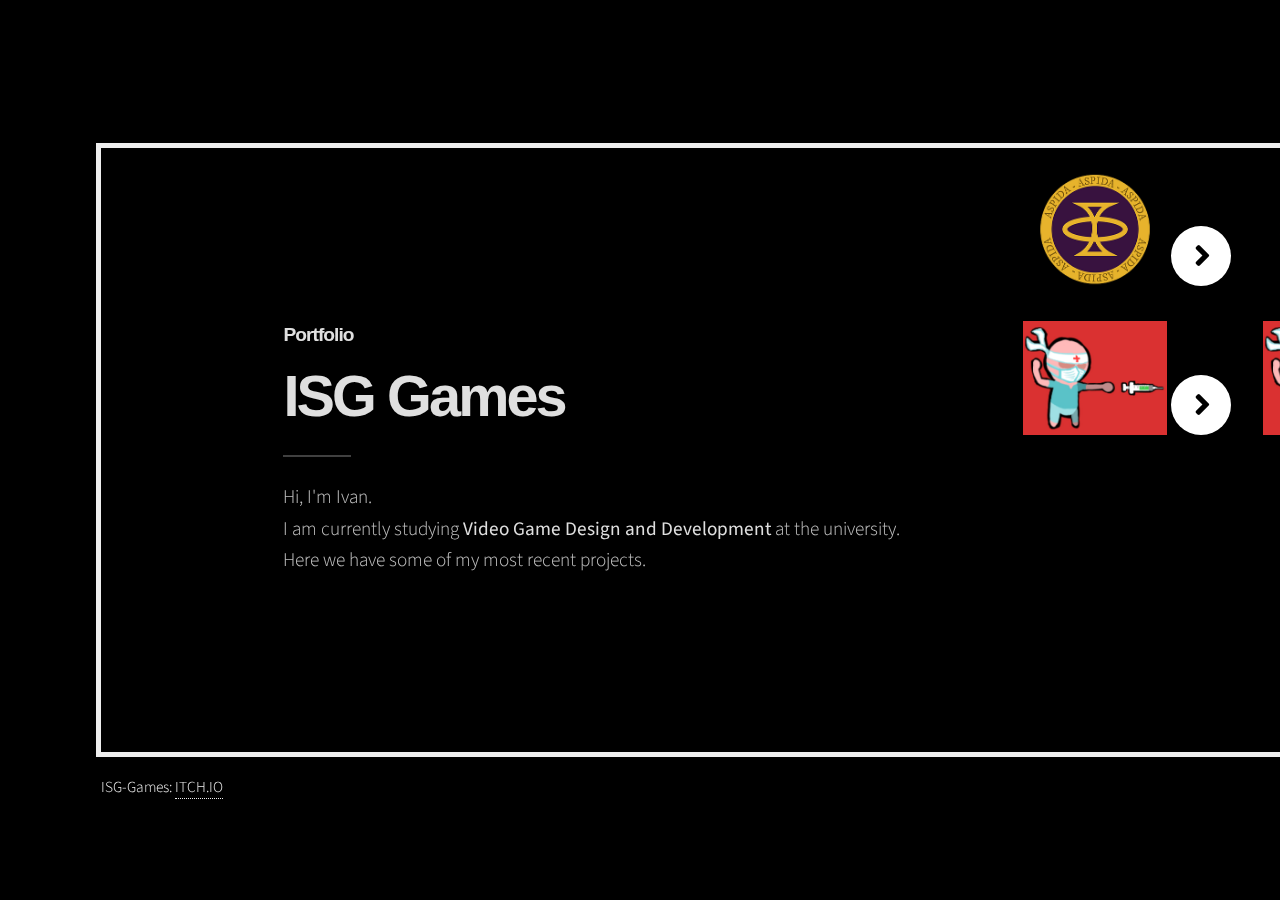
==== index.html @ 3560e460 "CaratulasParte1" ====
<!DOCTYPE HTML>
<!--
	Ethereal by HTML5 UP
	html5up.net | @ajlkn
	Free for personal and commercial use under the CCA 3.0 license (html5up.net/license)
-->
<html>
	<head>
		<title>ISG Games - Portfolio</title>
		<link rel="icon" type="image/x-icon" href="zMisAssets/ICONOweb4.ico">
		<meta charset="utf-8" />
		<meta name="viewport" content="width=device-width, initial-scale=1, user-scalable=no" />
		<link rel="stylesheet" href="historial/assets/css/main.css" />
		<noscript><link rel="stylesheet" href="historial/assets/css/noscript.css" /></noscript>
	</head>
	<body class="is-preload">

		<!-- PANEL ROTAR -->
			<div id="panelROTAR" style="display:none;" data-position="center">
				<img width="100%" src="zMisAssets/screen-rotate2.png" alt="SCREEN ROTATE"/>
			</div>

		<!-- Page Wrapper -->
			<div id="page-wrapper" style="cursor:crosshair">

				<!-- Wrapper -->
					<div id="wrapper">

						<div style="color:#EEEEEE;" class="publicidad">
							ISG-Games: <a href="https://isg-games.itch.io/">ITCH.IO</a><!--PONER TANTOS ENLACES COMO QUIERA-->
							<p></p>
						</div>

						<!-- PANEL INICIAL -->

							<section class="panel spotlight barraCustomPeque left" style="background-color:black;"> </section>

							<section class="panel spotlight custom2" style="background-color:black;" id="ivan0">
								<div class="content span-7">
									<h4>Portfolio</h4>
									<h1 class="major">ISG Games</h1>

									<p>Hi, I'm Ivan.<br>
									I am currently studying <b>Video Game Design and Development</b> at the university.<br>
									Here we have some of my most recent projects.</p>
								</div>
							</section>

							<section class="panel spotlight barraCustomEnorme left" style="background-color:black;">
								<div class="span-1-25">
									<ul class="contact-icons color2">
										<li><img src="zMisAssets/B_Aspida.png" width="60%" alt="Aspida"/> <a onclick="activarAspida()" href="#ivanAspida" class="button primary colorCustom circle icon solid fa-angle-right">Aspida</a></li>
										<li><img src="zMisAssets/B_Covid.png" width="60%" alt="Covid"/> <a onclick="activarCovid()" href="#ivanCovid" class="button primary colorCustom circle icon solid fa-angle-right">Covid</a></li>
									</ul>
								</div>
								<div class="span-1-25">
									<ul class="contact-icons color2">
										<li><img src="zMisAssets/B_Aspida.png" width="60%" alt="Aspida"/> <a onclick="activarAspida()" href="#ivanAspida" class="button primary colorCustom circle icon solid fa-angle-right">Aspida</a></li>
										<li><img src="zMisAssets/B_Covid.png" width="60%" alt="Covid"/> <a onclick="activarCovid()" href="#ivanCovid" class="button primary colorCustom circle icon solid fa-angle-right">Covid</a></li>
									</ul>
								</div>
								<ul class="actions">
									<li><a onclick="activarFear()" href="#ivanFear" class="button primary colorCustom circle icon solid fa-angle-right">Next</a></li>
									<li><a onclick="activarCinctorres()" href="#ivanCinctorres" class="button primary colorCustom circle icon solid fa-angle-right">Next</a></li>
									<li><a onclick="activarTable()" href="#ivanTable" class="button primary colorCustom circle icon solid fa-angle-right">Next</a></li>
									<li><a onclick="activarTetris()" href="#ivanTetris" class="button primary colorCustom circle icon solid fa-angle-right">Next</a></li>
								</ul>
							</section>

							<section class="panel spotlight barraCustomEnorme left" style="background-color:black;"> </section>
							<section class="panel spotlight barraCustom3 left" style="background-color:#EEEEEE;"> </section>

							<!-- ----------------------------------PANEL-1------------------------------------>

							<section class="cosasAspida panel spotlight barraCustomMedia left" style="background-color:black;"> </section>

							<section class="cosasAspida panel">
								<div class="gallery" style="border: 4px solid #EEEEEE;">
								<!-- GALERIA -->
									<div class="group span-3">
										<a href="zMisAssets/14_GIF.gif" class="image filtered span-3 bordecito" data-position="top"><img src="zMisAssets/14_GIF.gif"/></a>
										<a href="zMisAssets/14_S1.png" class="image filtered span-1 bordecito" data-position="bottom"><img src="zMisAssets/14_S1.png"/></a>
										<a href="zMisAssets/14_S2.png" class="image filtered span-1 bordecito" data-position="bottom"><img src="zMisAssets/14_S2.png"/></a>
										<a href="zMisAssets/14_S3.png" class="image filtered span-1 bordecito" data-position="bottom"><img src="zMisAssets/14_S3.png"/></a>
									</div>
								</div>
							</section>

							<section class="cosasAspida panel spotlight barraPortfolio align-center" style="background-color:black;">
								<div class="content span-7" id="ivanAspida">

									<!-- TEXTO -->
									<p><b>SOLO DEV</b> - GDEVELOP - PC, WEB - <b>2022</b></p>
									<!-- BOTON -->
									<iframe frameborder="0" src="https://itch.io/embed/2916872?border_width=5&amp;bg_color=000000&amp;fg_color=eeeeee&amp;link_color=ffffff&amp;border_color=eeeeee" width="560" height="175"><a href="https://isg-games.itch.io/aspida">Aspida by ISG-Games</a></iframe>
									<p></p>
									<!-- VOLVER -->
									<ul class="actions" style="margin:0 auto;">
										<li><a onclick="desactivarAspida()" href="#ivan0" class="button primary colorCustom circle icon solid fa-angle-left">Previous</a></li>
									</ul>

								</div>
							</section>

							<section class="cosasAspida panel spotlight barraCustomMedia left" style="background-color:black;"> </section>
							<section class="cosasAspida panel spotlight barraCustom3 left" style="background-color:#EEEEEE;"> </section>

							<!-- ----------------------------------PANEL-2------------------------------------>

							<section class="cosasCovid panel spotlight barraCustomMedia left" style="background-color:black;"> </section>

							<section class="cosasCovid panel">
								<div class="gallery" style="border: 4px solid #EEEEEE;">
								<!-- GALERIA -->
									<div class="group span-3">
										<a href="zMisAssets/16_GIF.gif" class="image filtered span-3 bordecito" data-position="top"><img src="zMisAssets/16_GIF.gif"/></a>
										<a href="zMisAssets/16_S1.png" class="image filtered span-1 bordecito" data-position="bottom"><img src="zMisAssets/16_S1.png"/></a>
										<a href="zMisAssets/16_S2.png" class="image filtered span-1 bordecito" data-position="bottom"><img src="zMisAssets/16_S2.png"/></a>
										<a href="zMisAssets/16_S3.png" class="image filtered span-1 bordecito" data-position="bottom"><img src="zMisAssets/16_S3.png"/></a>
									</div>
								</div>
							</section>

							<section class="cosasCovid panel spotlight barraPortfolio align-center" style="background-color:black;">
								<div class="content span-7" id="ivanCovid">

									<!-- TEXTO -->
									<p><b>ARTIST AND PROGRAMMER</b> - PHASER - WEB - <b>2023</b></p>
									<!-- BOTON -->
									<iframe frameborder="0" src="https://itch.io/embed/2907444?border_width=5&amp;bg_color=000000&amp;fg_color=eeeeee&amp;link_color=eeeeee&amp;border_color=eeeeee" width="560" height="175"><a href="https://isg-games.itch.io/covid-ninja">COVID Ninja by ISG-Games, GameJAMer76, Dsansano7</a></iframe>
									<p></p>
									<!-- VOLVER -->
									<ul class="actions" style="margin:0 auto;">
										<li><a onclick="desactivarCovid()" href="#ivan0" class="button primary colorCustom circle icon solid fa-angle-left">Previous</a></li>
									</ul>

								</div>
							</section>

							<section class="cosasCovid panel spotlight barraCustomMedia left" style="background-color:black;"> </section>
							<section class="cosasCovid panel spotlight barraCustom3 left" style="background-color:#EEEEEE;"> </section>

							<!-- ----------------------------------PANEL-3------------------------------------>

							<section class="cosasFear panel spotlight barraCustomMedia left" style="background-color:black;"> </section>

							<section class="cosasFear panel">
								<div class="gallery" style="border: 4px solid #EEEEEE;">
								<!-- GALERIA -->
									<div class="group span-3">
										<a href="zMisAssets/17_GIF.gif" class="image filtered span-3 bordecito" data-position="top"><img src="zMisAssets/17_GIF.gif"/></a>
										<a href="zMisAssets/17_S1.png" class="image filtered span-1 bordecito" data-position="bottom"><img src="zMisAssets/17_S1.png"/></a>
										<a href="zMisAssets/17_S2.png" class="image filtered span-1 bordecito" data-position="bottom"><img src="zMisAssets/17_S2.png"/></a>
										<a href="zMisAssets/17_S3.png" class="image filtered span-1 bordecito" data-position="bottom"><img src="zMisAssets/17_S3.png"/></a>
									</div>
								</div>
							</section>

							<section class="cosasFear panel spotlight barraPortfolio align-center" style="background-color:black;">
								<div class="content span-7" id="ivanFear">

									<!-- TEXTO -->
									<p><b>ARTIST</b> - UNITY - PC - <b>2023</b></p>
									<!-- BOTON -->
									<iframe frameborder="0" src="https://itch.io/embed/2339980?border_width=5&amp;bg_color=000000&amp;fg_color=eeeeee&amp;link_color=eeeeee&amp;border_color=eeeeee" width="560" height="175"><a href="https://raulbm.itch.io/eat-the-fear-jam">Eat the fear (Jam Edition) by RaulBM, AlexC04, ISG-Games</a></iframe>
									<p></p>
									<!-- VOLVER -->
									<ul class="actions" style="margin:0 auto;">
										<li><a onclick="desactivarFear()" href="#ivan0" class="button primary colorCustom circle icon solid fa-angle-left">Previous</a></li>
									</ul>

								</div>
							</section>

							<section class="cosasFear panel spotlight barraCustomMedia left" style="background-color:black;"> </section>
							<section class="cosasFear panel spotlight barraCustom3 left" style="background-color:#EEEEEE;"> </section>

							<!-- ----------------------------------PANEL-4------------------------------------>

							<section class="cosasCinctorres panel spotlight barraCustomMedia left" style="background-color:black;"> </section>

							<section class="cosasCinctorres panel">
								<div class="gallery" style="border: 4px solid #EEEEEE;">
								<!-- GALERIA -->
									<div class="group span-3">
										<a href="zMisAssets/18_GIF.gif" class="image filtered span-3 bordecito" data-position="top"><img src="zMisAssets/18_GIF.gif"/></a>
										<a href="zMisAssets/18_S1.png" class="image filtered span-1 bordecito" data-position="bottom"><img src="zMisAssets/18_S1.png"/></a>
										<a href="zMisAssets/18_S2.png" class="image filtered span-1 bordecito" data-position="bottom"><img src="zMisAssets/18_S2.png"/></a>
										<a href="zMisAssets/18_S3.png" class="image filtered span-1 bordecito" data-position="bottom"><img src="zMisAssets/18_S3.png"/></a>
									</div>
								</div>
							</section>

							<section class="cosasCinctorres panel spotlight barraPortfolio align-center" style="background-color:black;">
								<div class="content span-7" id="ivanCinctorres">

									<!-- TEXTO -->
									<p><b>ARTIST AND PROGRAMMER</b> - UNITY - PC - <b>2024</b></p>
									<!-- BOTON -->
									<iframe frameborder="0" src="https://itch.io/embed/2482004?border_width=5&amp;bg_color=000000&amp;fg_color=eeeeee&amp;link_color=eeeeee&amp;border_color=eeeeee" width="560" height="175"><a href="https://jomax23.itch.io/cinctorres-el-dino-torneo">Cinctorres: El Dino-Torneo by jomax23, Dsansano7, ISG-Games, SergiSales</a></iframe>
									<p></p>
									<!-- VOLVER -->
									<ul class="actions" style="margin:0 auto;">
										<li><a onclick="desactivarCinctorres()" href="#ivan0" class="button primary colorCustom circle icon solid fa-angle-left">Previous</a></li>
									</ul>

								</div>
							</section>

							<section class="cosasCinctorres panel spotlight barraCustomMedia left" style="background-color:black;"> </section>
							<section class="cosasCinctorres panel spotlight barraCustom3 left" style="background-color:#EEEEEE;"> </section>

							<!-- ----------------------------------PANEL-5------------------------------------>

							<section class="cosasTable panel spotlight barraCustomMedia left" style="background-color:black;"> </section>

							<section class="cosasTable panel">
								<div class="gallery" style="border: 4px solid #EEEEEE;">
								<!-- GALERIA -->
									<div class="group span-3">
										<a href="zMisAssets/19_GIF.gif" class="image filtered span-3 bordecito" data-position="top"><img src="zMisAssets/19_GIF.gif"/></a>
										<a href="zMisAssets/19_S1.png" class="image filtered span-1 bordecito" data-position="bottom"><img src="zMisAssets/19_S1.png"/></a>
										<a href="zMisAssets/19_S2.png" class="image filtered span-1 bordecito" data-position="bottom"><img src="zMisAssets/19_S2.png"/></a>
										<a href="zMisAssets/19_S3.png" class="image filtered span-1 bordecito" data-position="bottom"><img src="zMisAssets/19_S3.png"/></a>
									</div>
								</div>
							</section>

							<section class="cosasTable panel spotlight barraPortfolio align-center" style="background-color:black;">
								<div class="content span-7" id="ivanTable">

									<!-- TEXTO -->
									<p><b>ARTIST</b> - UNITY - PC - <b>2024</b></p>
									<!-- BOTON -->
									<iframe frameborder="0" src="https://itch.io/embed/2512119?border_width=5&amp;bg_color=000000&amp;fg_color=eeeeee&amp;link_color=eeeeee&amp;border_color=eeeeee" width="560" height="175"><a href="https://isg-games.itch.io/power-table">Power Table (Jam Edition) by ISG-Games, AlexC04, GameJAMer76</a></iframe>
									<p></p>
									<!-- VOLVER -->
									<ul class="actions" style="margin:0 auto;">
										<li><a onclick="desactivarTable()" href="#ivan0" class="button primary colorCustom circle icon solid fa-angle-left">Previous</a></li>
									</ul>

								</div>
							</section>

							<section class="cosasTable panel spotlight barraCustomMedia left" style="background-color:black;"> </section>
							<section class="cosasTable panel spotlight barraCustom3 left" style="background-color:#EEEEEE;"> </section>

							<!-- ----------------------------------PANEL-6------------------------------------>

							<section class="cosasTetris panel spotlight barraCustomMedia left" style="background-color:black;"> </section>

							<section class="cosasTetris panel">
								<div class="gallery" style="border: 4px solid #EEEEEE;">
								<!-- GALERIA -->
									<div class="group span-3">
										<a href="zMisAssets/20_GIF.gif" class="image filtered span-3 bordecito" data-position="top"><img src="zMisAssets/20_GIF.gif"/></a>
										<a href="zMisAssets/20_S1.png" class="image filtered span-1 bordecito" data-position="bottom"><img src="zMisAssets/20_S1.png"/></a>
										<a href="zMisAssets/20_S2.png" class="image filtered span-1 bordecito" data-position="bottom"><img src="zMisAssets/20_S2.png"/></a>
										<a href="zMisAssets/20_S3.png" class="image filtered span-1 bordecito" data-position="bottom"><img src="zMisAssets/20_S3.png"/></a>
									</div>
								</div>
							</section>

							<section class="cosasTetris panel spotlight barraPortfolio align-center" style="background-color:black;">
								<div class="content span-7" id="ivanTetris">

									<!-- TEXTO -->
									<p><b>ARTIST</b> - UNITY - PC - <b>2024</b></p>
									<!-- BOTON -->
									<iframe frameborder="0" src="https://itch.io/embed/2868873?border_width=5&amp;bg_color=000000&amp;fg_color=eeeeee&amp;link_color=eeeeee&amp;border_color=eeeeee" width="560" height="175"><a href="https://isg-games.itch.io/tetris-tower">Tetris Tower (JAM Edition) by ISG-Games, GameJAMer76, gabri2347, Scorpius30, AlexC04</a></iframe>
									<p></p>
									<!-- VOLVER -->
									<ul class="actions" style="margin:0 auto;">
										<li><a onclick="desactivarTetris()" href="#ivan0" class="button primary colorCustom circle icon solid fa-angle-left">Previous</a></li>
									</ul>

								</div>
							</section>

							<section class="cosasTetris panel spotlight barraCustomMedia left" style="background-color:black;"> </section>
							<section class="cosasTetris panel spotlight barraCustom3 left" style="background-color:#EEEEEE;"> </section>

						<!-- Copyright -->
							<div style="color:#AAAAAA;" class="copyright">&copy; Ethereal. Design: <a href="https://html5up.net">HTML5 UP</a>.
							<br><a style="font-size: 0.5rem;"href="https://www.flaticon.com/free-icons/screen-rotate" title="screen rotate icons">Screen rotate icons created by Flipicon - Flaticon.</a>
							</div>

					</div>

			</div>

		<!-- Scripts -->
			<script src="historial/assets/js/jquery.min.js"></script>
			<script src="historial/assets/js/browser.min.js"></script>
			<script src="historial/assets/js/breakpoints.min.js"></script>
			<script src="historial/assets/js/main.js"></script>

			<script>
			//COSAS DISPOSITIVOS Y ROTACION---------------------------------------------------------------------------------------------------------------
				let orientacionCorrecta = true;

				let navegador = navigator.userAgent;
				console.log("Device: "+navegador);
				let rotar = document.getElementById("panelROTAR");
				let pagina = document.getElementById("page-wrapper");

				if(esMovil()){
					console.log("Mobile");
					detectarORIENTACION();
					window.addEventListener("orientationchange", function(){cambiarORIENTACION();} );
				}
				else{
					console.log("No mobile");
				}

				function esMovil(){
					return navigator.userAgent.match(/Android/i) ||
						   navigator.userAgent.match(/iPad/i) ||
						   navigator.userAgent.match(/webOs/i) ||
						   navigator.userAgent.match(/iPod/i) ||
						   navigator.userAgent.match(/iPhone/i) ||
						   navigator.userAgent.match(/BlackBerry/i) ||
						   navigator.userAgent.match(/Windows Phone/i)
				}
				function ponerPANEL(){
					//rotar.style.visibility="visible";
					rotar.style.display="flex";
					pagina.style.display="none";
				}
				function quitarPANEL(){
					//rotar.style.visibility="hidden";
					rotar.style.display="none";
					pagina.style.display="flex";
				}
				function detectarORIENTACION(){
					if(screen.availHeight > screen.availWidth){
						console.log("Detecting orientation: Portrait");
						ponerPANEL();
						orientacionCorrecta=false;
					}
					else{
						console.log("Detecting orientation: Landscape");
						quitarPANEL();
						orientacionCorrecta=true;
					}
				}
				function cambiarORIENTACION(){
					if(orientacionCorrecta){
						console.log("Portrait");
						ponerPANEL();
						orientacionCorrecta=false;
					}
					else{
						console.log("Landscape");
						quitarPANEL();
						orientacionCorrecta=true;
					}
				}

				//COSAS BOTONES Y PANELES---------------------------------------------------------------------------------------------------------------
				//console.log(cAspida);
				//console.log(cAspida.length);
				let cAspida = document.getElementsByClassName("cosasAspida");
				desactivarAspida();
				function activarAspida(){
					for(let i = 0; i < cAspida.length; i++)
						cAspida[i].style.display="flex";
					desactivarCovid();
					desactivarFear();
					desactivarCinctorres();
					desactivarTable();
					desactivarTetris();
				}
				function desactivarAspida(){
					for(let i = 0; i < cAspida.length; i++)
						cAspida[i].style.display="none";
				}

				let cCovid = document.getElementsByClassName("cosasCovid");
				desactivarCovid();
				function activarCovid(){
					for(let i = 0; i < cCovid.length; i++)
						cCovid[i].style.display="flex";
					desactivarAspida();
					desactivarFear();
					desactivarCinctorres();
					desactivarTable();
					desactivarTetris();
				}
				function desactivarCovid(){
					for(let i = 0; i < cCovid.length; i++)
						cCovid[i].style.display="none";
				}

				let cFear = document.getElementsByClassName("cosasFear");
				desactivarFear();
				function activarFear(){
					for(let i = 0; i < cFear.length; i++)
						cFear[i].style.display="flex";
					desactivarAspida();
					desactivarCovid();
					desactivarCinctorres();
					desactivarTable();
					desactivarTetris();
				}
				function desactivarFear(){
					for(let i = 0; i < cFear.length; i++)
						cFear[i].style.display="none";
				}

				let cCinctorres = document.getElementsByClassName("cosasCinctorres");
				desactivarCinctorres();
				function activarCinctorres(){
					for(let i = 0; i < cCinctorres.length; i++)
						cCinctorres[i].style.display="flex";
					desactivarAspida();
					desactivarCovid();
					desactivarFear();
					desactivarTable();
					desactivarTetris();
				}
				function desactivarCinctorres(){
					for(let i = 0; i < cCinctorres.length; i++)
						cCinctorres[i].style.display="none";
				}

				let cTable = document.getElementsByClassName("cosasTable");
				desactivarTable();
				function activarTable(){
					for(let i = 0; i < cTable.length; i++)
						cTable[i].style.display="flex";
					desactivarAspida();
					desactivarCovid();
					desactivarFear();
					desactivarCinctorres();
					desactivarTetris();
				}
				function desactivarTable(){
					for(let i = 0; i < cTable.length; i++)
						cTable[i].style.display="none";
				}

				let cTetris = document.getElementsByClassName("cosasTetris");
				desactivarTetris();
				function activarTetris(){
					for(let i = 0; i < cTetris.length; i++)
						cTetris[i].style.display="flex";
					desactivarAspida();
					desactivarCovid();
					desactivarFear();
					desactivarCinctorres();
					desactivarTable();
				}
				function desactivarTetris(){
					for(let i = 0; i < cTetris.length; i++)
						cTetris[i].style.display="none";
				}
			</script>

	</body>
</html>
---- historial/assets/css/main.css ----
@import url(fontawesome-all.min.css);
@import url("https://fonts.googleapis.com/css?family=Source+Sans+Pro:300,400,300i,400i");

/*
	Ethereal by HTML5 UP
	html5up.net | @ajlkn
	Free for personal and commercial use under the CCA 3.0 license (html5up.net/license)
*/

html, body, div, span, applet, object,
iframe, h1, h2, h3, h4, h5, h6, p, blockquote,
pre, a, abbr, acronym, address, big, cite,
code, del, dfn, em, img, ins, kbd, q, s, samp,
small, strike, strong, sub, sup, tt, var, b,
u, i, center, dl, dt, dd, ol, ul, li, fieldset,
form, label, legend, table, caption, tbody,
tfoot, thead, tr, th, td, article, aside,
canvas, details, embed, figure, figcaption,
footer, header, hgroup, menu, nav, output, ruby,
section, summary, time, mark, audio, video {
	margin: 0;
	padding: 0;
	border: 0;
	font-size: 100%;
	font: inherit;
	vertical-align: baseline;}

article, aside, details, figcaption, figure,
footer, header, hgroup, menu, nav, section {
	display: block;}

body {
	line-height: 1;
}

ol, ul {
	list-style: none;
}

blockquote, q {
	quotes: none;
}

	blockquote:before, blockquote:after, q:before, q:after {
		content: '';
		content: none;
	}

table {
	border-collapse: collapse;
	border-spacing: 0;
}

body {
	-webkit-text-size-adjust: none;
}

mark {
	background-color: transparent;
	color: inherit;
}

input::-moz-focus-inner {
	border: 0;
	padding: 0;
}

input, select, textarea {
	-moz-appearance: none;
	-webkit-appearance: none;
	-ms-appearance: none;
	appearance: none;
}

/* Page */

	@-moz-keyframes load-spinner {
		0% {
			-moz-transform: rotate(0deg);
			-webkit-transform: rotate(0deg);
			-ms-transform: rotate(0deg);
			transform: rotate(0deg);
		}

		100% {
			-moz-transform: rotate(360deg);
			-webkit-transform: rotate(360deg);
			-ms-transform: rotate(360deg);
			transform: rotate(360deg);
		}
	}

	@-webkit-keyframes load-spinner {
		0% {
			-moz-transform: rotate(0deg);
			-webkit-transform: rotate(0deg);
			-ms-transform: rotate(0deg);
			transform: rotate(0deg);
		}

		100% {
			-moz-transform: rotate(360deg);
			-webkit-transform: rotate(360deg);
			-ms-transform: rotate(360deg);
			transform: rotate(360deg);
		}
	}

	@-ms-keyframes load-spinner {
		0% {
			-moz-transform: rotate(0deg);
			-webkit-transform: rotate(0deg);
			-ms-transform: rotate(0deg);
			transform: rotate(0deg);
		}

		100% {
			-moz-transform: rotate(360deg);
			-webkit-transform: rotate(360deg);
			-ms-transform: rotate(360deg);
			transform: rotate(360deg);
		}
	}

	@keyframes load-spinner {
		0% {
			-moz-transform: rotate(0deg);
			-webkit-transform: rotate(0deg);
			-ms-transform: rotate(0deg);
			transform: rotate(0deg);
		}

		100% {
			-moz-transform: rotate(360deg);
			-webkit-transform: rotate(360deg);
			-ms-transform: rotate(360deg);
			transform: rotate(360deg);
		}
	}

	@-ms-viewport {
		width: device-width;
	}

	html {
		width: 100%;
		height: 100%;
	}

	html {
		box-sizing: border-box;
	}

	*, *:before, *:after {
		box-sizing: inherit;
	}

	body {
		display: -moz-flex;
		display: -webkit-flex;
		display: -ms-flex;
		display: flex;
		-moz-align-items: center;
		-webkit-align-items: center;
		-ms-align-items: center;
		align-items: center;
		-moz-justify-content: -moz-flex-start;
		-webkit-justify-content: -webkit-flex-start;
		-ms-justify-content: -ms-flex-start;
		justify-content: flex-start;
		-ms-overflow-style: scrollbar;
		width: 100%;
		height: 100%;
		min-height: 30rem;
		overflow: hidden;
	}

		body:before {
			-moz-animation: load-spinner 1s infinite linear;
			-webkit-animation: load-spinner 1s infinite linear;
			-ms-animation: load-spinner 1s infinite linear;
			animation: load-spinner 1s infinite linear;
			-moz-transition: opacity 0.25s ease;
			-webkit-transition: opacity 0.25s ease;
			-ms-transition: opacity 0.25s ease;
			transition: opacity 0.25s ease;
			-moz-transition-delay: 0s;
			-webkit-transition-delay: 0s;
			-ms-transition-delay: 0s;
			transition-delay: 0s;
			pointer-events: none;
			content: '';
			display: block;
			position: absolute;
			top: 50%;
			left: 50%;
			width: 4rem;
			height: 4rem;
			margin: -2rem 0 0 -2rem;
			background-image: url("data:image/svg+xml;charset=utf8,%3Csvg xmlns='http://www.w3.org/2000/svg' xmlns:xlink='http://www.w3.org/1999/xlink' width='96px' height='96px' viewBox='0 0 96 96' zoomAndPan='disable'%3E%3Cstyle%3Ecircle %7Bfill: transparent%3B stroke: %232e2b37%3B stroke-width: 1.5px%3B %7D%3C/style%3E%3Cdefs%3E%3CclipPath id='corner'%3E%3Cpolygon points='0,0 48,0 48,48 96,48 96,96 0,96' /%3E%3C/clipPath%3E%3C/defs%3E%3Cg clip-path='url(%23corner)'%3E%3Ccircle cx='48' cy='48' r='32'/%3E%3C/g%3E%3C/svg%3E");
			background-position: center;
			background-repeat: no-repeat;
			background-size: 4rem;
			opacity: 0;
		}

		body:after {
			pointer-events: none;
			content: '';
			display: block;
			position: fixed;
			top: 0;
			left: 0;
			width: 100%;
			height: 100%;
			z-index: -1;
			background-attachment: fixed;
			background-color: black;
			/*background-color: #e1e6e1;
			background-image: url("../../imagesMias/overlay.png"), url("../../imagesMias/bg.jpg");
			background-repeat: repeat, repeat-x;
			background-size: 128px 128px, cover;*/
		}

		body.is-preload *, body.is-preload *:before, body.is-preload *:after {
			-moz-animation: none !important;
			-webkit-animation: none !important;
			-ms-animation: none !important;
			animation: none !important;
			-moz-transition: none !important;
			-webkit-transition: none !important;
			-ms-transition: none !important;
			transition: none !important;
		}

		body.is-preload:before {
			-moz-transition: opacity 1s ease;
			-webkit-transition: opacity 1s ease;
			-ms-transition: opacity 1s ease;
			transition: opacity 1s ease;
			-moz-transition-delay: 0.75s;
			-webkit-transition-delay: 0.75s;
			-ms-transition-delay: 0.75s;
			transition-delay: 0.75s;
			opacity: 0.25;
		}

	@media screen and (max-width: 736px) {

		html {
			height: auto;
		}

		body {
			height: auto;
			overflow-x: hidden;
			overflow-y: auto;
		}

	}

	@media screen and (max-width: 480px) {

		html, body {
			min-width: 320px;
		}

	}

/* Typography */

	html {
		font-size: 18pt;
		font-size: 1vmax;
	}

		@media screen and (max-width: 1680px) {

			html {
				font-size: 12pt;
				font-size: 1.1vmax;
			}

		}

		@media screen and (max-width: 1280px) {

			html {
				font-size: 11pt;
				font-size: 1.5vmax;
			}

		}

	body, input, select, textarea {
		color: rgba(255, 255, 255, 0.75);
		font-family: "Source Sans Pro", Helvetica, sans-serif;
		font-size: 1rem;
		font-weight: 300;
		line-height: 1.65;
	}

	a {
		-moz-transition: color 0.2s ease-in-out, border-bottom-color 0.2s ease-in-out;
		-webkit-transition: color 0.2s ease-in-out, border-bottom-color 0.2s ease-in-out;
		-ms-transition: color 0.2s ease-in-out, border-bottom-color 0.2s ease-in-out;
		transition: color 0.2s ease-in-out, border-bottom-color 0.2s ease-in-out;
		color: inherit;
		border-bottom: dotted 1px;
		text-decoration: none;
	}

		a:hover {
			border-bottom-color: transparent;
			color: #ffe4b4;
		}

	strong, b {
		color: rgba(255, 255, 255, 0.875);
		font-weight: 400;
	}

	em, i {
		font-style: italic;
	}

	p {
		margin: 0 0 1.5rem 0;
	}

		body.is-ie p {
			width: 100%;
		}

	h1, h2, h3, h4, h5, h6 {
		color: rgba(255, 255, 255, 0.875);
		font-family: Arial, Helvetica, sans-serif;
		font-weight: 700;
		line-height: 1.3;
		margin: 0 0 0.75rem 0;
		letter-spacing: -0.05em;
	}

		h1 a, h2 a, h3 a, h4 a, h5 a, h6 a {
			color: inherit;
			text-decoration: none;
		}

	h1.major, h2.major, h3.major {
		position: relative;
	}

		h1.major:after, h2.major:after, h3.major:after {
			content: '';
			position: absolute;
			left: 0;
			width: 3.5rem;
			height: 0.1rem;
			background-color: rgba(255, 255, 255, 0.25);
		}

	h1 {
		font-size: 3rem;
		line-height: 1.2;
	}

		h1.major {
			margin: 0 0 2.625rem 0;
		}

			h1.major:after {
				bottom: -1.325rem;
			}

	h2 {
		font-size: 1.75rem;
		line-height: 1.2;
	}

		h2.major {
			margin: 0 0 1.9875rem 0;
		}

			h2.major:after {
				bottom: -1.2rem;
			}

	h3 {
		font-size: 1.325rem;
	}

		h3.major {
			margin: 0 0 1.875rem 0;
		}

			h3.major:after {
				bottom: -0.75rem;
			}

	h4 {
		font-size: 1rem;
	}

	h5 {
		font-size: 0.9rem;
	}

	h6 {
		font-size: 0.7rem;
	}

	sub {
		font-size: 0.8rem;
		position: relative;
		top: 0.5rem;
	}

	sup {
		font-size: 0.8rem;
		position: relative;
		top: -0.5rem;
	}

	blockquote {
		border-left: solid 0.25rem rgba(255, 255, 255, 0.25);
		font-style: italic;
		margin: 0 0 1.5rem 0;
		padding: 0.375rem 0 0.375rem 1.5rem;
	}

	code {
		background: rgba(255, 255, 255, 0.075);
		border-radius: 0.25rem;
		font-family: "Courier New", monospace;
		font-size: 0.8rem;
		margin: 0 0.25rem;
		padding: 0.25rem 0.65rem;
	}

	pre {
		-webkit-overflow-scrolling: touch;
		font-family: "Courier New", monospace;
		font-size: 0.8rem;
		margin: 0 0 1.5rem 0;
		white-space: pre-wrap;
	}

		pre code {
			display: block;
			line-height: 1.625;
			padding: 1rem 1.5rem;
			overflow-x: auto;
			margin: 0;
		}

	hr {
		border: 0;
		border-bottom: solid 2px rgba(255, 255, 255, 0.25);
		margin: 1.875rem 0;
	}

	.align-left {
		text-align: left;
	}

	.align-center {
		text-align: center;
	}

	.align-right {
		text-align: right;
	}

	@media screen and (max-width: 736px) {

		html {
			font-size: 12pt;
		}

		h1 {
			font-size: 2.25rem;
			line-height: 1.2;
		}

			h1.major {
				margin: 0 0 2.625rem 0;
			}

				h1.major:after {
					bottom: -1.325rem;
				}

		h2 {
			font-size: 1.5rem;
			line-height: 1.2;
		}

			h2.major {
				margin: 0 0 1.9875rem 0;
			}

				h2.major:after {
					bottom: -1.2rem;
				}

		h3 {
			font-size: 1rem;
		}

			h3.major {
				margin: 0 0 1.875rem 0;
			}

				h3.major:after {
					bottom: -0.75rem;
				}

		h4 {
			font-size: 1rem;
		}

		h5 {
			font-size: 0.9rem;
		}

		h6 {
			font-size: 0.7rem;
		}

		h1 br, h2 br, h3 br, h4 br, h5 br, h6 br {
			display: none;
		}

	}

	@media screen and (max-width: 360px) {

		html {
			font-size: 11pt;
		}

	}

/* Form */

	form {
		margin: 0 0 1.5rem 0;
	}

		form > :last-child {
			margin-bottom: 0;
		}

		form > .fields {
			display: -moz-flex;
			display: -webkit-flex;
			display: -ms-flex;
			display: flex;
			-moz-flex-wrap: wrap;
			-webkit-flex-wrap: wrap;
			-ms-flex-wrap: wrap;
			flex-wrap: wrap;
			width: calc(100% + 3rem);
			margin: -1.5rem 0 1.5rem -1.5rem;
		}

			form > .fields > .field {
				-moz-flex-grow: 0;
				-webkit-flex-grow: 0;
				-ms-flex-grow: 0;
				flex-grow: 0;
				-moz-flex-shrink: 0;
				-webkit-flex-shrink: 0;
				-ms-flex-shrink: 0;
				flex-shrink: 0;
				padding: 1.5rem 0 0 1.5rem;
				width: calc(100% - 1.5rem);
			}

				form > .fields > .field.half {
					width: calc(50% - 0.75rem);
				}

				form > .fields > .field.third {
					width: calc(100%/3 - 0.5rem);
				}

				form > .fields > .field.quarter {
					width: calc(25% - 0.375rem);
				}

		@media screen and (max-width: 736px) {

			form > .fields {
				width: calc(100% + 2.25rem);
				margin: -1.125rem 0 1.5rem -1.125rem;
			}

				form > .fields > .field {
					padding: 1.125rem 0 0 1.125rem;
					width: calc(100% - 1.125rem);
				}

					form > .fields > .field.half {
						width: calc(100% - 1.125rem);
					}

					form > .fields > .field.third {
						width: calc(100% - 1.125rem);
					}

					form > .fields > .field.quarter {
						width: calc(100% - 1.125rem);
					}

		}

	label {
		color: rgba(255, 255, 255, 0.875);
		display: block;
		font-family: Arial, Helvetica, sans-serif;
		font-size: 0.8rem;
		font-weight: 700;
		margin: 0 0 0.4875rem 0;
	}

	input[type="text"],
	input[type="password"],
	input[type="email"],
	input[type="tel"],
	select,
	textarea {
		-moz-appearance: none;
		-webkit-appearance: none;
		-ms-appearance: none;
		appearance: none;
		background: transparent;
		border: solid 2px rgba(255, 255, 255, 0.25);
		border-radius: 0.25rem;
		color: inherit;
		display: block;
		outline: 0;
		padding: 0 0.75rem;
		text-decoration: none;
		width: 100%;
	}

		input[type="text"]:invalid,
		input[type="password"]:invalid,
		input[type="email"]:invalid,
		input[type="tel"]:invalid,
		select:invalid,
		textarea:invalid {
			box-shadow: none;
		}

		input[type="text"]:focus,
		input[type="password"]:focus,
		input[type="email"]:focus,
		input[type="tel"]:focus,
		select:focus,
		textarea:focus {
			border-color: #ffe4b4;
		}

	option {
		background-color: rgba(255, 255, 255, 0.875);
		color: #2e2b37;
	}

	select {
		background-image: url("data:image/svg+xml;charset=utf8,%3Csvg xmlns='http://www.w3.org/2000/svg' width='40' height='40' preserveAspectRatio='none' viewBox='0 0 40 40'%3E%3Cpath d='M9.4,12.3l10.4,10.4l10.4-10.4c0.2-0.2,0.5-0.4,0.9-0.4c0.3,0,0.6,0.1,0.9,0.4l3.3,3.3c0.2,0.2,0.4,0.5,0.4,0.9 c0,0.4-0.1,0.6-0.4,0.9L20.7,31.9c-0.2,0.2-0.5,0.4-0.9,0.4c-0.3,0-0.6-0.1-0.9-0.4L4.3,17.3c-0.2-0.2-0.4-0.5-0.4-0.9 c0-0.4,0.1-0.6,0.4-0.9l3.3-3.3c0.2-0.2,0.5-0.4,0.9-0.4S9.1,12.1,9.4,12.3z' fill='rgba(255, 255, 255, 0.25)' /%3E%3C/svg%3E");
		background-size: 1.25rem;
		background-repeat: no-repeat;
		background-position: calc(100% - 1rem) center;
		height: 2.5rem;
		padding-right: 2.5rem;
		text-overflow: ellipsis;
	}

		select option {
			color: rgba(255, 255, 255, 0.875);
			background: #2e2b37;
		}

		select:focus::-ms-value {
			background-color: transparent;
		}

		select::-ms-expand {
			display: none;
		}

	input[type="text"],
	input[type="password"],
	input[type="email"],
	select {
		height: 2.5rem;
	}

	textarea {
		padding: 0.75rem 1rem;
	}

	input[type="checkbox"],
	input[type="radio"] {
		-moz-appearance: none;
		-webkit-appearance: none;
		-ms-appearance: none;
		appearance: none;
		display: block;
		float: left;
		margin-right: -2rem;
		opacity: 0;
		width: 1rem;
		z-index: -1;
	}

		input[type="checkbox"] + label,
		input[type="radio"] + label {
			text-decoration: none;
			position: relative;
			color: rgba(255, 255, 255, 0.75);
			cursor: pointer;
			display: inline-block;
			font-size: 1rem;
			font-weight: 300;
			margin-bottom: 0;
			padding-left: 2.5rem;
			padding-right: 1rem;
		}

			input[type="checkbox"] + label:before,
			input[type="radio"] + label:before {
				-moz-osx-font-smoothing: grayscale;
				-webkit-font-smoothing: antialiased;
				display: inline-block;
				font-style: normal;
				font-variant: normal;
				text-rendering: auto;
				line-height: 1;
				text-transform: none !important;
				font-family: 'Font Awesome 5 Free';
				font-weight: 900;
			}

			input[type="checkbox"] + label:before,
			input[type="radio"] + label:before {
				content: '';
				display: inline-block;
				font-size: 0.8rem;
				position: absolute;
				top: 0;
				left: 0;
				width: 1.6875rem;
				height: 1.6875rem;
				line-height: 1.6875rem;
				background: rgba(255, 255, 255, 0.075);
				border: solid 1px rgba(255, 255, 255, 0.25);
				border-radius: 0.25rem;
				color: #2e2b37;
				text-align: center;
			}

				body.is-ie input[type="checkbox"] + label:before, body.is-ie
				input[type="radio"] + label:before {
					line-height: 1.5;
				}

		input[type="checkbox"]:checked + label:before,
		input[type="radio"]:checked + label:before {
			content: '\f00c';
			background: rgba(255, 255, 255, 0.875);
			border-color: rgba(255, 255, 255, 0.875);
		}

		input[type="checkbox"]:focus + label:before,
		input[type="radio"]:focus + label:before {
			border-color: #ffe4b4;
			box-shadow: 0 0 0 1px #ffe4b4;
		}

		input[type="checkbox"]:focus:checked + label:before,
		input[type="radio"]:focus:checked + label:before {
			background: #ffe4b4;
		}

		input[type="checkbox"].color1 + label:before,
		input[type="radio"].color1 + label:before {
			color: #726193;
		}

		input[type="checkbox"].color2 + label:before,
		input[type="radio"].color2 + label:before {
			color: #e37b7c;
		}

		input[type="checkbox"].color3 + label:before,
		input[type="radio"].color3 + label:before {
			color: #ffe4b4;
		}

		input[type="checkbox"].color4 + label:before,
		input[type="radio"].color4 + label:before {
			color: #353865;
		}

	input[type="checkbox"] + label:before {
		border-radius: 0.25rem;
	}

	input[type="radio"] + label:before {
		border-radius: 100%;
	}

	::-webkit-input-placeholder {
		color: rgba(255, 255, 255, 0.5) !important;
		opacity: 1.0;
	}

	:-moz-placeholder {
		color: rgba(255, 255, 255, 0.5) !important;
		opacity: 1.0;
	}

	::-moz-placeholder {
		color: rgba(255, 255, 255, 0.5) !important;
		opacity: 1.0;
	}

	:-ms-input-placeholder {
		color: rgba(255, 255, 255, 0.5) !important;
		opacity: 1.0;
	}

/* Icon */

	.icon {
		text-decoration: none;
		position: relative;
		border-bottom: none;
	}

		.icon:before {
			-moz-osx-font-smoothing: grayscale;
			-webkit-font-smoothing: antialiased;
			display: inline-block;
			font-style: normal;
			font-variant: normal;
			text-rendering: auto;
			line-height: 1;
			text-transform: none !important;
			font-family: 'Font Awesome 5 Free';
			font-weight: 400;
		}

		.icon > .label {
			display: none;
		}

		.icon:before {
			line-height: inherit;
		}

		.icon.solid:before {
			font-weight: 900;
		}

		.icon.brands:before {
			font-family: 'Font Awesome 5 Brands';
		}

/* Image */

	.image {
		display: inline-block;
		position: relative;
		border: 0;
	}

		.image.filtered:after {
			/*background-image: url("../../imagesMias/overlay.png"), linear-gradient(45deg, rgba(114, 97, 147, 0.25) 25%, rgba(227, 123, 124, 0.25) 50%, rgba(255, 228, 180, 0.25));
			background-size: 128px 128px, auto;*/
			pointer-events: none;
			content: '';
			position: absolute;
			top: 0;
			left: 0;
			width: 100%;
			height: 100%;
			opacity: 1;
			z-index: 1;
		}

		.image.filtered.tinted:after {
			/*background-image: url("../../imagesMias/overlay.png"),
			linear-gradient(45deg,
			rgba(114, 97, 147, 0.05) 25%,
			rgba(227, 123, 124, 0.05) 50%,
			rgba(255, 228, 180, 0.05)),
			linear-gradient(0deg,
			rgba(0, 0, 0, 0.1),
			rgba(0, 0, 0, 0.1));*/
		}

		.image[data-position] img {
			-moz-object-fit: cover;
			-webkit-object-fit: cover;
			-ms-object-fit: cover;
			object-fit: cover;
			display: block;
			position: absolute;
			top: 0;
			left: 0;
			width: 100%;
			height: 100%;
		}

		.image[data-position="top left"] img {
			-moz-object-position: top left;
			-webkit-object-position: top left;
			-ms-object-position: top left;
			object-position: top left;
		}

		.image[data-position="top"] img {
			-moz-object-position: top;
			-webkit-object-position: top;
			-ms-object-position: top;
			object-position: top;
		}

		.image[data-position="top right"] img {
			-moz-object-position: top right;
			-webkit-object-position: top right;
			-ms-object-position: top right;
			object-position: top right;
		}

		.image[data-position="right"] img {
			-moz-object-position: right;
			-webkit-object-position: right;
			-ms-object-position: right;
			object-position: right;
		}

		.image[data-position="bottom right"] img {
			-moz-object-position: bottom right;
			-webkit-object-position: bottom right;
			-ms-object-position: bottom right;
			object-position: bottom right;
		}

		.image[data-position="bottom"] img {
			-moz-object-position: bottom;
			-webkit-object-position: bottom;
			-ms-object-position: bottom;
			object-position: bottom;
		}

		.image[data-position="bottom left"] img {
			-moz-object-position: bottom left;
			-webkit-object-position: bottom left;
			-ms-object-position: bottom left;
			object-position: bottom left;
		}

		.image[data-position="left"] img {
			-moz-object-position: left;
			-webkit-object-position: left;
			-ms-object-position: left;
			object-position: left;
		}

		.image[data-position="center"] img {
			-moz-object-position: center;
			-webkit-object-position: center;
			-ms-object-position: center;
			object-position: center;
		}

		.image[data-position="25% 25%"] img {
			-moz-object-position: 25% 25%;
			-webkit-object-position: 25% 25%;
			-ms-object-position: 25% 25%;
			object-position: 25% 25%;
		}

		.image[data-position="75% 25%"] img {
			-moz-object-position: 75% 25%;
			-webkit-object-position: 75% 25%;
			-ms-object-position: 75% 25%;
			object-position: 75% 25%;
		}

		.image[data-position="75% 75%"] img {
			-moz-object-position: 75% 75%;
			-webkit-object-position: 75% 75%;
			-ms-object-position: 75% 75%;
			object-position: 75% 75%;
		}

		.image[data-position="25% 75%"] img {
			-moz-object-position: 25% 75%;
			-webkit-object-position: 25% 75%;
			-ms-object-position: 25% 75%;
			object-position: 25% 75%;
		}

		.image img {
			display: block;
		}

		.image.left, .image.right {
			max-width: 40%;
		}

			.image.left img, .image.right img {
				width: 100%;
			}

		.image.left {
			float: left;
			padding: 0 1.5rem 1rem 0;
			top: 0.25rem;
		}

		.image.right {
			float: right;
			padding: 0 0 1rem 1.5rem;
			top: 0.25rem;
		}

		.image.fit {
			display: block;
			margin: 0 0 1.5rem 0;
			width: 100%;
		}

			.image.fit img {
				width: 100%;
			}

		.image.main {
			display: block;
			margin: 0 0 2.25rem 0;
			width: 100%;
		}

			.image.main img {
				width: 100%;
			}

/* List */

	ol {
		list-style: decimal;
		margin: 0 0 1.5rem 0;
		padding-left: 1.25rem;
	}

		ol li {
			padding-left: 0.25rem;
		}

	ul {
		list-style: disc;
		margin: 0 0 1.5rem 0;
		padding-left: 1rem;
	}

		ul li {
			padding-left: 0.5rem;
		}

		ul.alt {
			list-style: none;
			padding-left: 0;
		}

			ul.alt li {
				border-top: solid 1px rgba(255, 255, 255, 0.25);
				padding: 0.5rem 0;
			}

				ul.alt li:first-child {
					border-top: 0;
					padding-top: 0;
				}

	dl {
		margin: 0 0 1.5rem 0;
	}

		dl dt {
			display: block;
			font-weight: 400;
			margin: 0 0 0.75rem 0;
		}

		dl dd {
			margin-left: 1.5rem;
		}

/* Actions */

	ul.actions {
		display: -moz-flex;
		display: -webkit-flex;
		display: -ms-flex;
		display: flex;
		cursor: default;
		list-style: none;
		margin-left: -0.75rem;
		padding-left: 0;
	}

		ul.actions li {
			padding: 0 0 0 0.75rem;
			vertical-align: middle;
		}

		ul.actions.special {
			-moz-justify-content: center;
			-webkit-justify-content: center;
			-ms-justify-content: center;
			justify-content: center;
			width: 100%;
			margin-left: 0;
		}

			ul.actions.special li:first-child {
				padding-left: 0;
			}

		ul.actions.stacked {
			-moz-flex-direction: column;
			-webkit-flex-direction: column;
			-ms-flex-direction: column;
			flex-direction: column;
			margin-left: 0;
		}

			ul.actions.stacked li {
				padding: 0.975rem 0 0 0;
			}

				ul.actions.stacked li:first-child {
					padding-top: 0;
				}

		ul.actions.fit {
			width: calc(100% + 0.75rem);
		}

			ul.actions.fit li {
				-moz-flex-grow: 1;
				-webkit-flex-grow: 1;
				-ms-flex-grow: 1;
				flex-grow: 1;
				-moz-flex-shrink: 1;
				-webkit-flex-shrink: 1;
				-ms-flex-shrink: 1;
				flex-shrink: 1;
				width: 100%;
			}

				ul.actions.fit li > * {
					width: 100%;
				}

			ul.actions.fit.stacked {
				width: 100%;
			}

/* Icons */

	ul.icons {
		cursor: default;
		list-style: none;
		padding-left: 0;
	}

		ul.icons li {
			display: inline-block;
			padding: 0 1rem 0 0;
		}

			ul.icons li:last-child {
				padding-right: 0;
			}

			ul.icons li .icon:before {
				font-size: 1.25em;
			}

/* Grid Icons */

	ul.grid-icons {
		display: -moz-flex;
		display: -webkit-flex;
		display: -ms-flex;
		display: flex;
		-moz-flex-wrap: wrap;
		-webkit-flex-wrap: wrap;
		-ms-flex-wrap: wrap;
		flex-wrap: wrap;
		-moz-justify-content: center;
		-webkit-justify-content: center;
		-ms-justify-content: center;
		justify-content: center;
		list-style: none;
		margin: 0 0 1.5rem 0;
		padding-left: 0;
	}

		ul.grid-icons .icon {
			display: block;
			position: relative;
			width: 100%;
			text-align: center;
		}

			ul.grid-icons .icon:before {
				display: block;
				width: 6rem;
				height: 6rem;
				line-height: 6rem;
				border-radius: 6rem;
				box-shadow: inset 0 0 0 2px rgba(255, 255, 255, 0.25);
				font-size: 2.5rem;
				margin: 0 auto;
				text-align: center;
			}

				body.is-ie ul.grid-icons .icon:before {
					line-height: 2.375;
				}

		ul.grid-icons > li {
			-moz-flex-grow: 0;
			-webkit-flex-grow: 0;
			-ms-flex-grow: 0;
			flex-grow: 0;
			-moz-flex-shrink: 0;
			-webkit-flex-shrink: 0;
			-ms-flex-shrink: 0;
			flex-shrink: 0;
			position: relative;
			margin: 1.5rem 0 0 1.5rem;
			padding-left: 0;
		}

		ul.grid-icons.connected > li:before {
			content: '';
			display: block;
			position: absolute;
			width: 1.5rem;
			height: 2px;
			top: 50%;
			left: -1.5rem;
			background-color: rgba(255, 255, 255, 0.25);
		}

		ul.grid-icons.connected > li:after {
			content: '';
			display: block;
			position: absolute;
			width: 2px;
			height: 1.5rem;
			top: -1.5rem;
			left: 50%;
			background-color: rgba(255, 255, 255, 0.25);
		}

		ul.grid-icons.two {
			width: 14rem;
		}

			ul.grid-icons.two > li:nth-child(-n + 2) {
				margin-top: 0;
			}

				ul.grid-icons.two > li:nth-child(-n + 2):after {
					display: none;
				}

			ul.grid-icons.two > li:nth-child(2n - 1) {
				margin-left: 0;
			}

				ul.grid-icons.two > li:nth-child(2n - 1):before {
					display: none;
				}

		ul.grid-icons.three {
			width: 21.5rem;
		}

			ul.grid-icons.three > li:nth-child(-n + 3) {
				margin-top: 0;
			}

				ul.grid-icons.three > li:nth-child(-n + 3):after {
					display: none;
				}

			ul.grid-icons.three > li:nth-child(3n - 2) {
				margin-left: 0;
			}

				ul.grid-icons.three > li:nth-child(3n - 2):before {
					display: none;
				}

		ul.grid-icons.four {
			width: 29rem;
		}

			ul.grid-icons.four > li:nth-child(-n + 4) {
				margin-top: 0;
			}

				ul.grid-icons.four > li:nth-child(-n + 4):after {
					display: none;
				}

			ul.grid-icons.four > li:nth-child(4n - 3) {
				margin-left: 0;
			}

				ul.grid-icons.four > li:nth-child(4n - 3):before {
					display: none;
				}

		@media screen and (max-width: 736px) {

			ul.grid-icons {
				-moz-justify-content: -moz-flex-start;
				-webkit-justify-content: -webkit-flex-start;
				-ms-justify-content: -ms-flex-start;
				justify-content: flex-start;
				width: 100% !important;
				margin: -1rem 0 1.5rem -1rem;
			}

				ul.grid-icons .icon:before {
					width: 4.5rem;
					height: 4.5rem;
					line-height: 4.5rem;
					font-size: 1.75rem;
				}

				ul.grid-icons > li {
					margin: 1rem 0 0 1rem !important;
				}

					ul.grid-icons > li:before {
						display: none !important;
					}

					ul.grid-icons > li:after {
						display: none !important;
					}

		}

/* Contact Icons */

	ul.contact-icons {
		list-style: none;
		padding-left: 0;
	}

		ul.contact-icons > li {
			margin: 1.25rem 0 0 0;
			padding-left: 0;
		}

			ul.contact-icons > li:before {
				display: inline-block;
				width: 2.25rem;
				height: 2.25rem;
				line-height: 2.25rem;
				border-radius: 2.25rem;
				background-color: white;
				color: #2e2b37;
				cursor: default;
				font-size: 1.125rem;
				margin-right: 1rem;
				text-align: center;
				vertical-align: middle;
			}

				body.is-ie ul.contact-icons > li:before {
					line-height: 2.125;
				}

			ul.contact-icons > li a {
				border-bottom: 0;
			}

		ul.contact-icons.color1 > li:before {
			color: #726193;
		}

		ul.contact-icons.color2 > li:before {
			color: #e37b7c;
		}

		ul.contact-icons.color3 > li:before {
			color: #ffe4b4;
		}

		ul.contact-icons.color4 > li:before {
			color: #353865;
		}

/* Table */

	.table-wrapper {
		-webkit-overflow-scrolling: touch;
		overflow-x: auto;
	}

	table {
		margin: 0 0 1.5rem 0;
		width: 100%;
	}

		table tbody tr {
			border: solid 1px rgba(255, 255, 255, 0.25);
			border-left: 0;
			border-right: 0;
		}

			table tbody tr:nth-child(2n + 1) {
				background-color: rgba(255, 255, 255, 0.075);
			}

		table td {
			padding: 0.75rem 0.75rem;
		}

		table th {
			color: rgba(255, 255, 255, 0.875);
			font-size: 0.9rem;
			font-weight: 400;
			padding: 0 0.75rem 0.75rem 0.75rem;
			text-align: left;
		}

		table thead {
			border-bottom: solid 2px rgba(255, 255, 255, 0.25);
		}

		table tfoot {
			border-top: solid 2px rgba(255, 255, 255, 0.25);
		}

		table.alt {
			border-collapse: separate;
		}

			table.alt tbody tr td {
				border: solid 1px rgba(255, 255, 255, 0.25);
				border-left-width: 0;
				border-top-width: 0;
			}

				table.alt tbody tr td:first-child {
					border-left-width: 1px;
				}

			table.alt tbody tr:first-child td {
				border-top-width: 1px;
			}

			table.alt thead {
				border-bottom: 0;
			}

			table.alt tfoot {
				border-top: 0;
			}

/* Button */

	input[type="submit"],
	input[type="reset"],
	input[type="button"],
	button,
	.button {
		-moz-appearance: none;
		-webkit-appearance: none;
		-ms-appearance: none;
		appearance: none;
		-moz-transition: background-color 0.2s ease-in-out, box-shadow 0.2s ease-in-out, color 0.2s ease-in-out;
		-webkit-transition: background-color 0.2s ease-in-out, box-shadow 0.2s ease-in-out, color 0.2s ease-in-out;
		-ms-transition: background-color 0.2s ease-in-out, box-shadow 0.2s ease-in-out, color 0.2s ease-in-out;
		transition: background-color 0.2s ease-in-out, box-shadow 0.2s ease-in-out, color 0.2s ease-in-out;
		background-color: transparent;
		border: 0;
		border-radius: 0.25rem;
		box-shadow: inset 0 0 0 2px rgba(255, 255, 255, 0.25);
		color: rgba(255, 255, 255, 0.875) !important;
		cursor: pointer;
		display: inline-block;
		font-family: Arial, Helvetica, sans-serif;
		font-size: 0.6rem;
		font-weight: 700;
		height: 2.75rem;
		letter-spacing: 0.15rem;
		line-height: 2.75rem;
		padding: 0 1.5rem 0 1.65rem;
		text-align: center;
		text-decoration: none;
		text-transform: uppercase;
		white-space: nowrap;
	}

		input[type="submit"]:hover,
		input[type="reset"]:hover,
		input[type="button"]:hover,
		button:hover,
		.button:hover {
			box-shadow: inset 0 0 0 2px #ffe4b4;
			color: #ffe4b4 !important;
		}

		input[type="submit"]:active,
		input[type="reset"]:active,
		input[type="button"]:active,
		button:active,
		.button:active {
			background-color: rgba(255, 228, 180, 0.125);
		}

		input[type="submit"].icon:before,
		input[type="reset"].icon:before,
		input[type="button"].icon:before,
		button.icon:before,
		.button.icon:before {
			display: inline-block;
			position: relative;
			top: -0.075rem;
			vertical-align: middle;
			font-size: 0.8rem;
			margin: 0 0.375rem 0 -0.325rem;
		}

		input[type="submit"].icon.circle,
		input[type="reset"].icon.circle,
		input[type="button"].icon.circle,
		button.icon.circle,
		.button.icon.circle {
			position: relative;
			width: 3.125rem;
			height: 3.125rem;
			line-height: 3.125rem;
			text-indent: 3.125rem;
			border-radius: 100%;
			overflow: hidden;
			padding: 0;
			letter-spacing: 0;
		}

			input[type="submit"].icon.circle:before,
			input[type="reset"].icon.circle:before,
			input[type="button"].icon.circle:before,
			button.icon.circle:before,
			.button.icon.circle:before {
				display: block;
				position: absolute;
				top: 0;
				left: 0;
				width: inherit;
				height: inherit;
				font-size: 1.25rem;
				line-height: inherit;
				margin: 0;
				text-indent: 0;
			}

			input[type="submit"].icon.circle.fa-angle-left:before,
			input[type="reset"].icon.circle.fa-angle-left:before,
			input[type="button"].icon.circle.fa-angle-left:before,
			button.icon.circle.fa-angle-left:before,
			.button.icon.circle.fa-angle-left:before {
				position: relative;
				left: -0.1rem;
				font-size: 1.75rem;
			}

			input[type="submit"].icon.circle.fa-angle-right:before,
			input[type="reset"].icon.circle.fa-angle-right:before,
			input[type="button"].icon.circle.fa-angle-right:before,
			button.icon.circle.fa-angle-right:before,
			.button.icon.circle.fa-angle-right:before {
				position: relative;
				left: 0.1rem;
				font-size: 1.75rem;
			}

		input[type="submit"].fit,
		input[type="reset"].fit,
		input[type="button"].fit,
		button.fit,
		.button.fit {
			width: 100%;
		}

		input[type="submit"].small,
		input[type="reset"].small,
		input[type="button"].small,
		button.small,
		.button.small {
			font-size: 0.4rem;
			height: 1.875rem;
			line-height: 1.875rem;
			padding: 0 1.25rem 0 1.4rem;
		}

		input[type="submit"].large,
		input[type="reset"].large,
		input[type="button"].large,
		button.large,
		.button.large {
			font-size: 1.5rem;
			height: 3rem;
			line-height: 3rem;
			padding: 0 4rem 0 4rem;
		}

		input[type="submit"].primary,
		input[type="reset"].primary,
		input[type="button"].primary,
		button.primary,
		.button.primary {
			background-color: white;
			box-shadow: none;
			color: #2e2b37 !important;
		}

			input[type="submit"].primary.colorCustom,
			input[type="reset"].primary.colorCustom,
			input[type="button"].primary.colorCustom,
			button.primary.colorCustom,
			.button.primary.colorCustom {
				color: black !important;
			}

			input[type="submit"].primary.color1,
			input[type="reset"].primary.color1,
			input[type="button"].primary.color1,
			button.primary.color1,
			.button.primary.color1 {
				color: #726193 !important;
			}

			input[type="submit"].primary.color2,
			input[type="reset"].primary.color2,
			input[type="button"].primary.color2,
			button.primary.color2,
			.button.primary.color2 {
				color: #e37b7c !important;
			}

			input[type="submit"].primary.color3,
			input[type="reset"].primary.color3,
			input[type="button"].primary.color3,
			button.primary.color3,
			.button.primary.color3 {
				color: #ffe4b4 !important;
			}

			input[type="submit"].primary.color4,
			input[type="reset"].primary.color4,
			input[type="button"].primary.color4,
			button.primary.color4,
			.button.primary.color4 {
				color: #353865 !important;
			}

			input[type="submit"].primary:hover,
			input[type="reset"].primary:hover,
			input[type="button"].primary:hover,
			button.primary:hover,
			.button.primary:hover {
				background-color: #C2FFF6;
			}

			input[type="submit"].primary:active,
			input[type="reset"].primary:active,
			input[type="button"].primary:active,
			button.primary:active,
			.button.primary:active {
				background-color: #80FFEC;
			}

		input[type="submit"].disabled, input[type="submit"]:disabled,
		input[type="reset"].disabled,
		input[type="reset"]:disabled,
		input[type="button"].disabled,
		input[type="button"]:disabled,
		button.disabled,
		button:disabled,
		.button.disabled,
		.button:disabled {
			pointer-events: none;
			cursor: default;
			opacity: 0.5;
		}

/* Gallery */

	@-moz-keyframes gallery-modal-spinner {
		0% {
			-moz-transform: rotate(0deg);
			-webkit-transform: rotate(0deg);
			-ms-transform: rotate(0deg);
			transform: rotate(0deg);
		}

		100% {
			-moz-transform: rotate(360deg);
			-webkit-transform: rotate(360deg);
			-ms-transform: rotate(360deg);
			transform: rotate(360deg);
		}
	}

	@-webkit-keyframes gallery-modal-spinner {
		0% {
			-moz-transform: rotate(0deg);
			-webkit-transform: rotate(0deg);
			-ms-transform: rotate(0deg);
			transform: rotate(0deg);
		}

		100% {
			-moz-transform: rotate(360deg);
			-webkit-transform: rotate(360deg);
			-ms-transform: rotate(360deg);
			transform: rotate(360deg);
		}
	}

	@-ms-keyframes gallery-modal-spinner {
		0% {
			-moz-transform: rotate(0deg);
			-webkit-transform: rotate(0deg);
			-ms-transform: rotate(0deg);
			transform: rotate(0deg);
		}

		100% {
			-moz-transform: rotate(360deg);
			-webkit-transform: rotate(360deg);
			-ms-transform: rotate(360deg);
			transform: rotate(360deg);
		}
	}

	@keyframes gallery-modal-spinner {
		0% {
			-moz-transform: rotate(0deg);
			-webkit-transform: rotate(0deg);
			-ms-transform: rotate(0deg);
			transform: rotate(0deg);
		}

		100% {
			-moz-transform: rotate(360deg);
			-webkit-transform: rotate(360deg);
			-ms-transform: rotate(360deg);
			transform: rotate(360deg);
		}
	}

	.gallery {
		-moz-align-items: -moz-stretch;
		-webkit-align-items: -webkit-stretch;
		-ms-align-items: -ms-stretch;
		align-items: stretch;
		display: -moz-flex;
		display: -webkit-flex;
		display: -ms-flex;
		display: flex;
		height: 100%;
	}

		.gallery > * {
			width: 20rem;
			height: 100%;
		}

		.gallery .image {
			display: block;
			position: relative;
			border-bottom: 0;
			overflow: hidden;
		}

			.gallery .image img {
				-moz-transition: -moz-transform 0.2s ease-in-out;
				-webkit-transition: -webkit-transform 0.2s ease-in-out;
				-ms-transition: -ms-transform 0.2s ease-in-out;
				transition: transform 0.2s ease-in-out;
			}

			.gallery .image:after {
				-moz-transition: opacity 0.2s ease-in-out;
				-webkit-transition: opacity 0.2s ease-in-out;
				-ms-transition: opacity 0.2s ease-in-out;
				transition: opacity 0.2s ease-in-out;
			}

			.gallery .image:hover img {
				-moz-transform: scale(1.1);
				-webkit-transform: scale(1.1);
				-ms-transform: scale(1.1);
				transform: scale(1.1);
			}

			.gallery .image:hover:after {
				opacity: 0;
			}

		.gallery .group {
			display: -moz-flex;
			display: -webkit-flex;
			display: -ms-flex;
			display: flex;
			-moz-flex-wrap: wrap;
			-webkit-flex-wrap: wrap;
			-ms-flex-wrap: wrap;
			flex-wrap: wrap;
		}

			.gallery .group > * {
				height: 50%;
			}

		.gallery .modal {
			display: -moz-flex;
			display: -webkit-flex;
			display: -ms-flex;
			display: flex;
			-moz-align-items: center;
			-webkit-align-items: center;
			-ms-align-items: center;
			align-items: center;
			-moz-justify-content: center;
			-webkit-justify-content: center;
			-ms-justify-content: center;
			justify-content: center;
			pointer-events: none;
			-moz-user-select: none;
			-webkit-user-select: none;
			-ms-user-select: none;
			user-select: none;
			-moz-transition: opacity 0.5s ease, visibility 0.5s, z-index 0.5s;
			-webkit-transition: opacity 0.5s ease, visibility 0.5s, z-index 0.5s;
			-ms-transition: opacity 0.5s ease, visibility 0.5s, z-index 0.5s;
			transition: opacity 0.5s ease, visibility 0.5s, z-index 0.5s;
			-webkit-tap-highlight-color: rgba(0, 0, 0, 0);
			position: fixed;
			top: 0;
			left: 0;
			width: 100%;
			height: 100%;
			background-color: rgba(46, 43, 55, 0.875);
			opacity: 0;
			outline: 0;
			visibility: none;
			z-index: 0;
		}

			.gallery .modal:before {
				-moz-animation: gallery-modal-spinner 1s infinite linear;
				-webkit-animation: gallery-modal-spinner 1s infinite linear;
				-ms-animation: gallery-modal-spinner 1s infinite linear;
				animation: gallery-modal-spinner 1s infinite linear;
				-moz-transition: opacity 0.25s ease;
				-webkit-transition: opacity 0.25s ease;
				-ms-transition: opacity 0.25s ease;
				transition: opacity 0.25s ease;
				-moz-transition-delay: 0.5s;
				-webkit-transition-delay: 0.5s;
				-ms-transition-delay: 0.5s;
				transition-delay: 0.5s;
				content: '';
				display: block;
				position: absolute;
				top: 50%;
				left: 50%;
				width: 4rem;
				height: 4rem;
				margin: -2rem 0 0 -2rem;
				background-image: url("data:image/svg+xml;charset=utf8,%3Csvg xmlns='http://www.w3.org/2000/svg' xmlns:xlink='http://www.w3.org/1999/xlink' width='96px' height='96px' viewBox='0 0 96 96' zoomAndPan='disable'%3E%3Cstyle%3Ecircle %7Bfill: transparent%3B stroke: rgba(255, 255, 255, 0.875)%3B stroke-width: 1.5px%3B %7D%3C/style%3E%3Cdefs%3E%3CclipPath id='corner'%3E%3Cpolygon points='0,0 48,0 48,48 96,48 96,96 0,96' /%3E%3C/clipPath%3E%3C/defs%3E%3Cg clip-path='url(%23corner)'%3E%3Ccircle cx='48' cy='48' r='32'/%3E%3C/g%3E%3C/svg%3E");
				background-position: center;
				background-repeat: no-repeat;
				background-size: 4rem;
				opacity: 0;
			}

			.gallery .modal:after {
				content: '';
				display: block;
				position: absolute;
				top: 0.5rem;
				right: 0.5rem;
				width: 4rem;
				height: 4rem;
				background-image: url("data:image/svg+xml;charset=utf8,%3Csvg xmlns='http://www.w3.org/2000/svg' xmlns:xlink='http://www.w3.org/1999/xlink' width='64px' height='64px' viewBox='0 0 64 64' zoomAndPan='disable'%3E%3Cstyle%3Eline %7Bstroke: rgba(255, 255, 255, 0.875)%3Bstroke-width: 1.5px%3B%7D%3C/style%3E%3Cline x1='20' y1='20' x2='44' y2='44' /%3E%3Cline x1='20' y1='44' x2='44' y2='20' /%3E%3C/svg%3E");
				background-position: center;
				background-repeat: no-repeat;
				background-size: 3rem;
				cursor: pointer;
			}

			.gallery .modal .inner {
				-moz-transform: translateY(0.75rem);
				-webkit-transform: translateY(0.75rem);
				-ms-transform: translateY(0.75rem);
				transform: translateY(0.75rem);
				-moz-transition: opacity 0.25s ease, -moz-transform 0.25s ease;
				-webkit-transition: opacity 0.25s ease, -webkit-transform 0.25s ease;
				-ms-transition: opacity 0.25s ease, -ms-transform 0.25s ease;
				transition: opacity 0.25s ease, transform 0.25s ease;
				opacity: 0;
			}

				.gallery .modal .inner img {
					display: block;
					max-width: 90vw;
					max-height: 85vh;
					box-shadow: 0 1rem 3rem 0 rgba(0, 0, 0, 0.35);
				}

			.gallery .modal.visible {
				pointer-events: auto;
				opacity: 1;
				visibility: visible;
				z-index: 11000;
			}

				.gallery .modal.visible:before {
					opacity: 1;
				}

			.gallery .modal.loaded .inner {
				-moz-transform: translateY(0);
				-webkit-transform: translateY(0);
				-ms-transform: translateY(0);
				transform: translateY(0);
				-moz-transition: opacity 0.5s ease, -moz-transform 0.5s ease;
				-webkit-transition: opacity 0.5s ease, -webkit-transform 0.5s ease;
				-ms-transition: opacity 0.5s ease, -ms-transform 0.5s ease;
				transition: opacity 0.5s ease, transform 0.5s ease;
				opacity: 1;
			}

			.gallery .modal.loaded:before {
				-moz-transition-delay: 0s;
				-webkit-transition-delay: 0s;
				-ms-transition-delay: 0s;
				transition-delay: 0s;
				opacity: 0;
			}

	@media screen and (max-width: 980px) {

		.gallery .modal .inner img {
			max-width: 100vw;
		}

	}

	.bordecito{
		border: 2px solid #EEEEEE;
	}

	@media screen and (max-width: 736px) {

		.gallery {
			-moz-flex-direction: column;
			-webkit-flex-direction: column;
			-ms-flex-direction: column;
			flex-direction: column;
			height: auto;
		}

			.gallery > * {
				height: auto;
				width: 100%;
			}

			.gallery .image {
				width: 100%;
				height: 40rem;
			}

			.gallery .group .span-0-25 {
				width: 8.33333%;
			}

			.gallery .group .span-0-5 {
				width: 16.66666%;
			}

			.gallery .group .span-0-75 {
				width: 25.0%;
			}

			.gallery .group .span-1 {
				width: 33.33333%;
			}

			.gallery .group .span-1-25 {
				width: 41.66666%;
			}

			.gallery .group .span-1-5 {
				width: 49.99999%;
			}

			.gallery .group .span-1-75 {
				width: 58.33333%;
			}

			.gallery .group .span-2 {
				width: 66.66666%;
			}

			.gallery .group .span-2-25 {
				width: 74.99999%;
			}

			.gallery .group .span-2-5 {
				width: 83.33332%;
			}

			.gallery .group .span-2-75 {
				width: 91.66666%;
			}

			.gallery .group .span-3 {
				width: 99.99999%;
			}

			.gallery .group .span-3-25 {
				width: 108.33332%;
			}

			.gallery .group .span-3-5 {
				width: 116.66665%;
			}

			.gallery .group .span-3-75 {
				width: 124.99999%;
			}

			.gallery .group .span-4 {
				width: 133.33332%;
			}

			.gallery .group .span-4-25 {
				width: 141.66665%;
			}

			.gallery .group .span-4-5 {
				width: 149.99998%;
			}

			.gallery .group .span-4-75 {
				width: 158.33332%;
			}

			.gallery .group .span-5 {
				width: 166.66665%;
			}

			.gallery .group .span-5-25 {
				width: 174.99998%;
			}

			.gallery .group .span-5-5 {
				width: 183.33331%;
			}

			.gallery .group .span-5-75 {
				width: 191.66665%;
			}

			.gallery .group .span-6 {
				width: 199.99998%;
			}

			.gallery .group .span-6-25 {
				width: 208.33331%;
			}

			.gallery .group .span-6-5 {
				width: 216.66664%;
			}

			.gallery .group .span-6-75 {
				width: 224.99998%;
			}

			.gallery .group .span-7 {
				width: 233.33331%;
			}

			.gallery .group .span-7-25 {
				width: 241.66664%;
			}

			.gallery .group .span-7-5 {
				width: 249.99997%;
			}

			.gallery .group .span-7-75 {
				width: 258.33331%;
			}

			.gallery .group .span-8 {
				width: 266.66664%;
			}

			.gallery .group .span-8-25 {
				width: 274.99997%;
			}

			.gallery .group .span-8-5 {
				width: 283.3333%;
			}

			.gallery .group .span-8-75 {
				width: 291.66664%;
			}

			.gallery .group .span-9 {
				width: 299.99997%;
			}

			.gallery .group .span-9-25 {
				width: 308.3333%;
			}

			.gallery .group .span-9-5 {
				width: 316.66663%;
			}

			.gallery .group .span-9-75 {
				width: 324.99997%;
			}

			.gallery .group .span-10 {
				width: 333.3333%;
			}
			.gallery .group .span-20 {
				width: 666.6666%;
			}
			.gallery .group .image {
				height: 20rem;
			}

	}

	@media screen and (max-width: 480px) {

		.gallery .image {
			height: 30rem;
		}

		.gallery .group .image {
			height: 12.5rem;
		}

	}

/* Panel */

	.panel {
		display: -moz-flex;
		display: -webkit-flex;
		display: -ms-flex;
		display: flex;
		-moz-flex-grow: 0;
		-webkit-flex-grow: 0;
		-ms-flex-grow: 0;
		flex-grow: 0;
		-moz-flex-shrink: 0;
		-webkit-flex-shrink: 0;
		-ms-flex-shrink: 0;
		flex-shrink: 0;
		-moz-justify-content: center;
		-webkit-justify-content: center;
		-ms-justify-content: center;
		justify-content: center;
		-moz-align-items: -moz-stretch;
		-webkit-align-items: -webkit-stretch;
		-ms-align-items: -ms-stretch;
		align-items: stretch;
		height: 100%;
		overflow-x: hidden;
		overflow-y: auto;
	}

		.panel > * {
			position: relative;
			min-width: 10rem;
		}
		/*
			.panel > *.color0 {
				background-image: url("../../imagesMias/overlay.png"), linear-gradient(45deg, #726193 20%, #e37b7c 60%, #ffe4b4);
				background-size: 128px 128px, auto;
			}

			.panel > *.color1 {
				background-image: url("../../imagesMias/overlay.png"), linear-gradient(45deg, rgba(114, 97, 147, 0.25) 25%, rgba(227, 123, 124, 0.25) 50%, rgba(255, 228, 180, 0.25));
				background-size: 128px 128px, auto;
				background-color: #726193;
			}

			.panel > *.color2 {
				background-image: url("../../imagesMias/overlay.png"), linear-gradient(45deg, rgba(114, 97, 147, 0.25) 25%, rgba(227, 123, 124, 0.25) 50%, rgba(255, 228, 180, 0.25));
				background-size: 128px 128px, auto;
				background-color: #e37b7c;
			}

			.panel > *.color3 {
				background-image: url("../../imagesMias/overlay.png"), linear-gradient(45deg, rgba(114, 97, 147, 0.25) 25%, rgba(227, 123, 124, 0.25) 50%, rgba(255, 228, 180, 0.25));
				background-size: 128px 128px, auto;
				background-color: #ffe4b4;
			}

			.panel > *.color4 {
				background-image: url("../../imagesMias/overlay.png"), linear-gradient(45deg, rgba(114, 97, 147, 0.25) 25%, rgba(227, 123, 124, 0.25) 50%, rgba(255, 228, 180, 0.25));
				background-size: 128px 128px, auto;
				background-color: #353865;
			}

			.panel > *.color1-alt {
				background-image: url("../../imagesMias/overlay.png"), linear-gradient(45deg, rgba(114, 97, 147, 0.175) 25%, rgba(227, 123, 124, 0.175) 50%, rgba(255, 228, 180, 0.175));
				background-size: 128px 128px, auto;
				background-color: #6c5e86;
			}

			.panel > *.color2-alt {
				background-image: url("../../imagesMias/overlay.png"), linear-gradient(45deg, rgba(114, 97, 147, 0.175) 25%, rgba(227, 123, 124, 0.175) 50%, rgba(255, 228, 180, 0.175));
				background-size: 128px 128px, auto;
				background-color: #de7172;
			}

			.panel > *.color3-alt {
				background-image: url("../../imagesMias/overlay.png"), linear-gradient(45deg, rgba(114, 97, 147, 0.175) 25%, rgba(227, 123, 124, 0.175) 50%, rgba(255, 228, 180, 0.175));
				background-size: 128px 128px, auto;
				background-color: #fedea6;
			}

			.panel > *.color4-alt {
				background-image: url("../../imagesMias/overlay.png"), linear-gradient(45deg, rgba(114, 97, 147, 0.175) 25%, rgba(227, 123, 124, 0.175) 50%, rgba(255, 228, 180, 0.175));
				background-size: 128px 128px, auto;
				background-color: #323459;
			}
		*/
		.panel > .intro {
			padding: 3.5rem 3.5rem 2rem 3.5rem ;
			display: -moz-flex;
			display: -webkit-flex;
			display: -ms-flex;
			display: flex;
			-moz-flex-grow: 0;
			-webkit-flex-grow: 0;
			-ms-flex-grow: 0;
			flex-grow: 0;
			-moz-flex-shrink: 0;
			-webkit-flex-shrink: 0;
			-ms-flex-shrink: 0;
			flex-shrink: 0;
			-moz-justify-content: center;
			-webkit-justify-content: center;
			-ms-justify-content: center;
			justify-content: center;
			-moz-align-items: -moz-flex-start;
			-webkit-align-items: -webkit-flex-start;
			-ms-align-items: -ms-flex-start;
			align-items: flex-start;
			-moz-flex-direction: column;
			-webkit-flex-direction: column;
			-ms-flex-direction: column;
			flex-direction: column;
			width: 22rem;
		}

			.panel > .intro.joined {
				width: 18.5rem;
				padding-right: 0;
			}

				.panel > .intro.joined + .inner {
					padding-left: 2.625rem;
				}

		.panel > .inner {
			padding: 3.5rem 3.5rem 2rem 3.5rem ;
			display: -moz-flex;
			display: -webkit-flex;
			display: -ms-flex;
			display: flex;
			-moz-flex-grow: 1;
			-webkit-flex-grow: 1;
			-ms-flex-grow: 1;
			flex-grow: 1;
			-moz-flex-shrink: 1;
			-webkit-flex-shrink: 1;
			-ms-flex-shrink: 1;
			flex-shrink: 1;
			-moz-justify-content: center;
			-webkit-justify-content: center;
			-ms-justify-content: center;
			justify-content: center;
			-moz-align-items: -moz-flex-start;
			-webkit-align-items: -webkit-flex-start;
			-ms-align-items: -ms-flex-start;
			align-items: flex-start;
			-moz-flex-direction: column;
			-webkit-flex-direction: column;
			-ms-flex-direction: column;
			flex-direction: column;
			position: relative;
			width: 100%;
		}

			.panel > .inner.columns {
				display: -moz-flex;
				display: -webkit-flex;
				display: -ms-flex;
				display: flex;
				-moz-justify-content: center;
				-webkit-justify-content: center;
				-ms-justify-content: center;
				justify-content: center;
				-moz-align-items: center;
				-webkit-align-items: center;
				-ms-align-items: center;
				align-items: center;
				-moz-flex-direction: row;
				-webkit-flex-direction: row;
				-ms-flex-direction: row;
				flex-direction: row;
			}

				.panel > .inner.columns > * {
					-moz-flex-grow: 0;
					-webkit-flex-grow: 0;
					-ms-flex-grow: 0;
					flex-grow: 0;
					-moz-flex-shrink: 0;
					-webkit-flex-shrink: 0;
					-ms-flex-shrink: 0;
					flex-shrink: 0;
					margin-left: 3.5rem;
				}

				.panel > .inner.columns > :first-child {
					margin-left: 0;
				}

				.panel > .inner.columns.divided > * {
					margin-left: 7rem;
				}

					.panel > .inner.columns.divided > *:before {
						content: '';
						position: absolute;
						top: 3.5rem;
						width: 2px;
						height: calc(100% - 7rem);
						margin-left: -3.5rem;
						background-color: rgba(255, 255, 255, 0.25);
					}

				.panel > .inner.columns.divided > :first-child {
					margin-left: 0;
				}

					.panel > .inner.columns.divided > :first-child:before {
						display: none;
					}

				.panel > .inner.columns.aligned {
					-moz-align-items: -moz-flex-start;
					-webkit-align-items: -webkit-flex-start;
					-ms-align-items: -ms-flex-start;
					align-items: flex-start;
				}

		.panel .span-0-25 {
			width: 2.5rem;
		}

		.panel .span-0-5 {
			width: 5rem;
		}

		.panel .span-0-75 {
			width: 7.5rem;
		}

		.panel .span-1 {
			width: 10rem;
		}

		.panel .span-1-25 {
			width: 12.5rem;
		}

		.panel .span-1-5 {
			width: 15rem;
		}

		.panel .span-1-75 {
			width: 17.5rem;
		}

		.panel .span-2 {
			width: 20rem;
		}

		.panel .span-2-25 {
			width: 22.5rem;
		}

		.panel .span-2-5 {
			width: 25rem;
		}

		.panel .span-2-75 {
			width: 27.5rem;
		}

		.panel .span-3 {
			width: 30rem;
		}

		.panel .span-3-25 {
			width: 32.5rem;
		}

		.panel .span-3-5 {
			width: 35rem;
		}

		.panel .span-3-75 {
			width: 37.5rem;
		}

		.panel .span-4 {
			width: 40rem;
		}

		.panel .span-4-25 {
			width: 42.5rem;
		}

		.panel .span-4-5 {
			width: 45rem;
		}

		.panel .span-4-75 {
			width: 47.5rem;
		}

		.panel .span-5 {
			width: 50rem;
		}

		.panel .span-5-25 {
			width: 52.5rem;
		}

		.panel .span-5-5 {
			width: 55rem;
		}

		.panel .span-5-75 {
			width: 57.5rem;
		}

		.panel .span-6 {
			width: 60rem;
		}

		.panel .span-6-25 {
			width: 62.5rem;
		}

		.panel .span-6-5 {
			width: 65rem;
		}

		.panel .span-6-75 {
			width: 67.5rem;
		}

		.panel .span-7 {
			width: 70rem;
		}

		.panel .span-7-25 {
			width: 72.5rem;
		}

		.panel .span-7-5 {
			width: 75rem;
		}

		.panel .span-7-75 {
			width: 77.5rem;
		}

		.panel .span-8 {
			width: 80rem;
		}

		.panel .span-8-25 {
			width: 82.5rem;
		}

		.panel .span-8-5 {
			width: 85rem;
		}

		.panel .span-8-75 {
			width: 87.5rem;
		}

		.panel .span-9 {
			width: 90rem;
		}

		.panel .span-9-25 {
			width: 92.5rem;
		}

		.panel .span-9-5 {
			width: 95rem;
		}

		.panel .span-9-75 {
			width: 97.5rem;
		}

		.panel .span-10 {
			width: 100rem;
		}

		.panel.small {
			width: 35rem;
		}

		.panel.medium {
			width: 50rem;
		}

		.panel.customGaleria {
			width: 30rem;
		}
		.panel.custom {
			width: 58.5rem;
		}
		.panel.custom2 {
			width: 42rem;
		}

		.panel.custom3 {
			width: 63rem;
		}

		.panel.custom4 {
			width: 56rem;
		}

		.panel.custom5 {
			width: 65.5rem;
		}

		.panel.barraPortfolio {
			width: 36rem;
		}

		.panel.barraCustom {
			width: 24rem;/*Era 22*/
		}
		.panel.barraCustomMedia {
			width: 12rem;
		}
		.panel.barraCustomPeque {
			width: 6rem;
		}
		.panel.barraCustomEnorme {
			width: 84rem;
		}
		.panel.barraCustom2 {
			width: 31rem;
		}

		.panel.barraCustomRPG {
			width: 36rem;
		}

		.panel.barraCustom3 {
			width: 1rem;
		}

		.panel.customROTAR {
			width: 200rem;
		}

		.panel.large {
			width: 65rem;
		}

		.panel.small .span-0-25, .panel.medium .span-0-25, .panel.large .span-0-25 {
			width: 2.5%;
		}

		.panel.small .span-0-5, .panel.medium .span-0-5, .panel.large .span-0-5 {
			width: 5%;
		}

		.panel.small .span-0-75, .panel.medium .span-0-75, .panel.large .span-0-75 {
			width: 7.5%;
		}

		.panel.small .span-1, .panel.medium .span-1, .panel.large .span-1 {
			width: 10%;
		}

		.panel.small .span-1-25, .panel.medium .span-1-25, .panel.large .span-1-25 {
			width: 12.5%;
		}

		.panel.small .span-1-5, .panel.medium .span-1-5, .panel.large .span-1-5 {
			width: 15%;
		}

		.panel.small .span-1-75, .panel.medium .span-1-75, .panel.large .span-1-75 {
			width: 17.5%;
		}

		.panel.small .span-2, .panel.medium .span-2, .panel.large .span-2 {
			width: 20%;
		}

		.panel.small .span-2-25, .panel.medium .span-2-25, .panel.large .span-2-25 {
			width: 22.5%;
		}

		.panel.small .span-2-5, .panel.medium .span-2-5, .panel.large .span-2-5 {
			width: 25%;
		}

		.panel.small .span-2-75, .panel.medium .span-2-75, .panel.large .span-2-75 {
			width: 27.5%;
		}

		.panel.small .span-3, .panel.medium .span-3, .panel.large .span-3 {
			width: 30%;
		}

		.panel.small .span-3-25, .panel.medium .span-3-25, .panel.large .span-3-25 {
			width: 32.5%;
		}

		.panel.small .span-3-5, .panel.medium .span-3-5, .panel.large .span-3-5 {
			width: 35%;
		}

		.panel.small .span-3-75, .panel.medium .span-3-75, .panel.large .span-3-75 {
			width: 37.5%;
		}

		.panel.small .span-4, .panel.medium .span-4, .panel.large .span-4 {
			width: 40%;
		}

		.panel.small .span-4-25, .panel.medium .span-4-25, .panel.large .span-4-25 {
			width: 42.5%;
		}

		.panel.small .span-4-5, .panel.medium .span-4-5, .panel.large .span-4-5 {
			width: 45%;
		}

		.panel.small .span-4-75, .panel.medium .span-4-75, .panel.large .span-4-75 {
			width: 47.5%;
		}

		.panel.small .span-5, .panel.medium .span-5, .panel.large .span-5 {
			width: 50%;
		}

		.panel.small .span-5-25, .panel.medium .span-5-25, .panel.large .span-5-25 {
			width: 52.5%;
		}

		.panel.small .span-5-5, .panel.medium .span-5-5, .panel.large .span-5-5 {
			width: 55%;
		}

		.panel.small .span-5-75, .panel.medium .span-5-75, .panel.large .span-5-75 {
			width: 57.5%;
		}

		.panel.small .span-6, .panel.medium .span-6, .panel.large .span-6 {
			width: 60%;
		}

		.panel.small .span-6-25, .panel.medium .span-6-25, .panel.large .span-6-25 {
			width: 62.5%;
		}

		.panel.small .span-6-5, .panel.medium .span-6-5, .panel.large .span-6-5 {
			width: 65%;
		}

		.panel.small .span-6-75, .panel.medium .span-6-75, .panel.large .span-6-75 {
			width: 67.5%;
		}

		.panel.small .span-7, .panel.medium .span-7, .panel.large .span-7 {
			width: 70%;
		}

		.panel.small .span-7-25, .panel.medium .span-7-25, .panel.large .span-7-25 {
			width: 72.5%;
		}

		.panel.small .span-7-5, .panel.medium .span-7-5, .panel.large .span-7-5 {
			width: 75%;
		}

		.panel.small .span-7-75, .panel.medium .span-7-75, .panel.large .span-7-75 {
			width: 77.5%;
		}

		.panel.small .span-8, .panel.medium .span-8, .panel.large .span-8 {
			width: 80%;
		}

		.panel.small .span-8-25, .panel.medium .span-8-25, .panel.large .span-8-25 {
			width: 82.5%;
		}

		.panel.small .span-8-5, .panel.medium .span-8-5, .panel.large .span-8-5 {
			width: 85%;
		}

		.panel.small .span-8-75, .panel.medium .span-8-75, .panel.large .span-8-75 {
			width: 87.5%;
		}

		.panel.small .span-9, .panel.medium .span-9, .panel.large .span-9 {
			width: 90%;
		}

		.panel.small .span-9-25, .panel.medium .span-9-25, .panel.large .span-9-25 {
			width: 92.5%;
		}

		.panel.small .span-9-5, .panel.medium .span-9-5, .panel.large .span-9-5 {
			width: 95%;
		}

		.panel.small .span-9-75, .panel.medium .span-9-75, .panel.large .span-9-75 {
			width: 97.5%;
		}

		.panel.small .span-10, .panel.medium .span-10, .panel.large .span-10 {
			width: 100%;
		}
		/*
		.panel.color0 {
			background-image: url("../../imagesMias/overlay.png"), linear-gradient(45deg, #726193 20%, #e37b7c 60%, #ffe4b4);
			background-size: 128px 128px, auto;
		}

		.panel.color1 {
			background-image: url("../../imagesMias/overlay.png"), linear-gradient(45deg, rgba(114, 97, 147, 0.25) 25%, rgba(227, 123, 124, 0.25) 50%, rgba(255, 228, 180, 0.25));
			background-size: 128px 128px, auto;
			background-color: #726193;
		}

		.panel.color2 {
			background-image: url("../../imagesMias/overlay.png"), linear-gradient(45deg, rgba(114, 97, 147, 0.25) 25%, rgba(227, 123, 124, 0.25) 50%, rgba(255, 228, 180, 0.25));
			background-size: 128px 128px, auto;
			background-color: #e37b7c;
		}

		.panel.color3 {
			background-image: url("../../imagesMias/overlay.png"), linear-gradient(45deg, rgba(114, 97, 147, 0.25) 25%, rgba(227, 123, 124, 0.25) 50%, rgba(255, 228, 180, 0.25));
			background-size: 128px 128px, auto;
			background-color: #ffe4b4;
		}

		.panel.color4 {
			background-image: url("../../imagesMias/overlay.png"), linear-gradient(45deg, rgba(114, 97, 147, 0.25) 25%, rgba(227, 123, 124, 0.25) 50%, rgba(255, 228, 180, 0.25));
			background-size: 128px 128px, auto;
			background-color: #353865;
		}

		.panel.color1-alt {
			background-image: url("../../imagesMias/overlay.png"), linear-gradient(45deg, rgba(114, 97, 147, 0.175) 25%, rgba(227, 123, 124, 0.175) 50%, rgba(255, 228, 180, 0.175));
			background-size: 128px 128px, auto;
			background-color: #6c5e86;
		}

		.panel.color2-alt {
			background-image: url("../../imagesMias/overlay.png"), linear-gradient(45deg, rgba(114, 97, 147, 0.175) 25%, rgba(227, 123, 124, 0.175) 50%, rgba(255, 228, 180, 0.175));
			background-size: 128px 128px, auto;
			background-color: #de7172;
		}

		.panel.color3-alt {
			background-image: url("../../imagesMias/overlay.png"), linear-gradient(45deg, rgba(114, 97, 147, 0.175) 25%, rgba(227, 123, 124, 0.175) 50%, rgba(255, 228, 180, 0.175));
			background-size: 128px 128px, auto;
			background-color: #fedea6;
		}

		.panel.color4-alt {
			background-image: url("../../imagesMias/overlay.png"), linear-gradient(45deg, rgba(114, 97, 147, 0.175) 25%, rgba(227, 123, 124, 0.175) 50%, rgba(255, 228, 180, 0.175));
			background-size: 128px 128px, auto;
			background-color: #323459;
		}
		*/
	@media screen and (max-width: 736px) {

		.panel {
			-moz-flex-direction: column;
			-webkit-flex-direction: column;
			-ms-flex-direction: column;
			flex-direction: column;
			height: auto;
		}
		/*
			.panel > *.color1 {
				background-image: url("../../imagesMias/overlay.png"), linear-gradient(135deg, rgba(114, 97, 147, 0.25) 25%, rgba(227, 123, 124, 0.25) 50%, rgba(255, 228, 180, 0.25));
				background-size: 128px 128px, auto;
				background-color: #726193;
			}

			.panel > *.color2 {
				background-image: url("../../imagesMias/overlay.png"), linear-gradient(135deg, rgba(114, 97, 147, 0.25) 25%, rgba(227, 123, 124, 0.25) 50%, rgba(255, 228, 180, 0.25));
				background-size: 128px 128px, auto;
				background-color: #e37b7c;
			}

			.panel > *.color3 {
				background-image: url("../../imagesMias/overlay.png"), linear-gradient(135deg, rgba(114, 97, 147, 0.25) 25%, rgba(227, 123, 124, 0.25) 50%, rgba(255, 228, 180, 0.25));
				background-size: 128px 128px, auto;
				background-color: #ffe4b4;
			}

			.panel > *.color4 {
				background-image: url("../../imagesMias/overlay.png"), linear-gradient(135deg, rgba(114, 97, 147, 0.25) 25%, rgba(227, 123, 124, 0.25) 50%, rgba(255, 228, 180, 0.25));
				background-size: 128px 128px, auto;
				background-color: #353865;
			}

			.panel > *.color1-alt {
				background-image: url("../../imagesMias/overlay.png"), linear-gradient(135deg, rgba(114, 97, 147, 0.175) 25%, rgba(227, 123, 124, 0.175) 50%, rgba(255, 228, 180, 0.175));
				background-size: 128px 128px, auto;
				background-color: #6c5e86;
			}

			.panel > *.color2-alt {
				background-image: url("../../imagesMias/overlay.png"), linear-gradient(135deg, rgba(114, 97, 147, 0.175) 25%, rgba(227, 123, 124, 0.175) 50%, rgba(255, 228, 180, 0.175));
				background-size: 128px 128px, auto;
				background-color: #de7172;
			}

			.panel > *.color3-alt {
				background-image: url("../../imagesMias/overlay.png"), linear-gradient(135deg, rgba(114, 97, 147, 0.175) 25%, rgba(227, 123, 124, 0.175) 50%, rgba(255, 228, 180, 0.175));
				background-size: 128px 128px, auto;
				background-color: #fedea6;
			}

			.panel > *.color4-alt {
				background-image: url("../../imagesMias/overlay.png"), linear-gradient(135deg, rgba(114, 97, 147, 0.175) 25%, rgba(227, 123, 124, 0.175) 50%, rgba(255, 228, 180, 0.175));
				background-size: 128px 128px, auto;
				background-color: #323459;
			}
		*/
			.panel > .intro {
				padding: 2.8875rem 1.75rem 1.3875rem 1.75rem ;
				width: 100% !important;
			}

				.panel > .intro.joined {
					padding-bottom: 0;
					padding-right: 1.75rem;
				}

					.panel > .intro.joined + .inner {
						padding-top: 0;
						padding-left: 1.75rem;
					}

			.panel > .inner {
				padding: 2.8875rem 1.75rem 1.3875rem 1.75rem ;
			}

				.panel > .inner.columns {
					-moz-flex-direction: column;
					-webkit-flex-direction: column;
					-ms-flex-direction: column;
					flex-direction: column;
				}

					.panel > .inner.columns > * {
						margin-left: 0;
						margin-top: 0;
					}

					.panel > .inner.columns > :first-child {
						margin-top: 0;
					}

					.panel > .inner.columns.divided > * {
						margin-left: 0;
						margin-top: 3.5rem;
					}

						.panel > .inner.columns.divided > *:before {
							content: '';
							position: absolute;
							top: auto;
							left: 1.75rem;
							width: calc(100% - 3.5rem);
							height: 2px;
							margin-left: 0;
							margin-top: -1.75rem;
						}

					.panel > .inner.columns.divided > :first-child {
						margin-top: 0;
					}

			.panel .span-0-25 {
				width: 100%;
			}

			.panel .span-0-5 {
				width: 100%;
			}

			.panel .span-0-75 {
				width: 100%;
			}

			.panel .span-1 {
				width: 100%;
			}

			.panel .span-1-25 {
				width: 100%;
			}

			.panel .span-1-5 {
				width: 100%;
			}

			.panel .span-1-75 {
				width: 100%;
			}

			.panel .span-2 {
				width: 100%;
			}

			.panel .span-2-25 {
				width: 100%;
			}

			.panel .span-2-5 {
				width: 100%;
			}

			.panel .span-2-75 {
				width: 100%;
			}

			.panel .span-3 {
				width: 100%;
			}

			.panel .span-3-25 {
				width: 100%;
			}

			.panel .span-3-5 {
				width: 100%;
			}

			.panel .span-3-75 {
				width: 100%;
			}

			.panel .span-4 {
				width: 100%;
			}

			.panel .span-4-25 {
				width: 100%;
			}

			.panel .span-4-5 {
				width: 100%;
			}

			.panel .span-4-75 {
				width: 100%;
			}

			.panel .span-5 {
				width: 100%;
			}

			.panel .span-5-25 {
				width: 100%;
			}

			.panel .span-5-5 {
				width: 100%;
			}

			.panel .span-5-75 {
				width: 100%;
			}

			.panel .span-6 {
				width: 100%;
			}

			.panel .span-6-25 {
				width: 100%;
			}

			.panel .span-6-5 {
				width: 100%;
			}

			.panel .span-6-75 {
				width: 100%;
			}

			.panel .span-7 {
				width: 100%;
			}

			.panel .span-7-25 {
				width: 100%;
			}

			.panel .span-7-5 {
				width: 100%;
			}

			.panel .span-7-75 {
				width: 100%;
			}

			.panel .span-8 {
				width: 100%;
			}

			.panel .span-8-25 {
				width: 100%;
			}

			.panel .span-8-5 {
				width: 100%;
			}

			.panel .span-8-75 {
				width: 100%;
			}

			.panel .span-9 {
				width: 100%;
			}

			.panel .span-9-25 {
				width: 100%;
			}

			.panel .span-9-5 {
				width: 100%;
			}

			.panel .span-9-75 {
				width: 100%;
			}

			.panel .span-10 {
				width: 100%;
			}

			.panel.small, .panel.medium, .panel.large {
				width: 100% !important;
			}

				.panel.small .span-0-25, .panel.medium .span-0-25, .panel.large .span-0-25 {
					width: 100%;
				}

				.panel.small .span-0-5, .panel.medium .span-0-5, .panel.large .span-0-5 {
					width: 100%;
				}

				.panel.small .span-0-75, .panel.medium .span-0-75, .panel.large .span-0-75 {
					width: 100%;
				}

				.panel.small .span-1, .panel.medium .span-1, .panel.large .span-1 {
					width: 100%;
				}

				.panel.small .span-1-25, .panel.medium .span-1-25, .panel.large .span-1-25 {
					width: 100%;
				}

				.panel.small .span-1-5, .panel.medium .span-1-5, .panel.large .span-1-5 {
					width: 100%;
				}

				.panel.small .span-1-75, .panel.medium .span-1-75, .panel.large .span-1-75 {
					width: 100%;
				}

				.panel.small .span-2, .panel.medium .span-2, .panel.large .span-2 {
					width: 100%;
				}

				.panel.small .span-2-25, .panel.medium .span-2-25, .panel.large .span-2-25 {
					width: 100%;
				}

				.panel.small .span-2-5, .panel.medium .span-2-5, .panel.large .span-2-5 {
					width: 100%;
				}

				.panel.small .span-2-75, .panel.medium .span-2-75, .panel.large .span-2-75 {
					width: 100%;
				}

				.panel.small .span-3, .panel.medium .span-3, .panel.large .span-3 {
					width: 100%;
				}

				.panel.small .span-3-25, .panel.medium .span-3-25, .panel.large .span-3-25 {
					width: 100%;
				}

				.panel.small .span-3-5, .panel.medium .span-3-5, .panel.large .span-3-5 {
					width: 100%;
				}

				.panel.small .span-3-75, .panel.medium .span-3-75, .panel.large .span-3-75 {
					width: 100%;
				}

				.panel.small .span-4, .panel.medium .span-4, .panel.large .span-4 {
					width: 100%;
				}

				.panel.small .span-4-25, .panel.medium .span-4-25, .panel.large .span-4-25 {
					width: 100%;
				}

				.panel.small .span-4-5, .panel.medium .span-4-5, .panel.large .span-4-5 {
					width: 100%;
				}

				.panel.small .span-4-75, .panel.medium .span-4-75, .panel.large .span-4-75 {
					width: 100%;
				}

				.panel.small .span-5, .panel.medium .span-5, .panel.large .span-5 {
					width: 100%;
				}

				.panel.small .span-5-25, .panel.medium .span-5-25, .panel.large .span-5-25 {
					width: 100%;
				}

				.panel.small .span-5-5, .panel.medium .span-5-5, .panel.large .span-5-5 {
					width: 100%;
				}

				.panel.small .span-5-75, .panel.medium .span-5-75, .panel.large .span-5-75 {
					width: 100%;
				}

				.panel.small .span-6, .panel.medium .span-6, .panel.large .span-6 {
					width: 100%;
				}

				.panel.small .span-6-25, .panel.medium .span-6-25, .panel.large .span-6-25 {
					width: 100%;
				}

				.panel.small .span-6-5, .panel.medium .span-6-5, .panel.large .span-6-5 {
					width: 100%;
				}

				.panel.small .span-6-75, .panel.medium .span-6-75, .panel.large .span-6-75 {
					width: 100%;
				}

				.panel.small .span-7, .panel.medium .span-7, .panel.large .span-7 {
					width: 100%;
				}

				.panel.small .span-7-25, .panel.medium .span-7-25, .panel.large .span-7-25 {
					width: 100%;
				}

				.panel.small .span-7-5, .panel.medium .span-7-5, .panel.large .span-7-5 {
					width: 100%;
				}

				.panel.small .span-7-75, .panel.medium .span-7-75, .panel.large .span-7-75 {
					width: 100%;
				}

				.panel.small .span-8, .panel.medium .span-8, .panel.large .span-8 {
					width: 100%;
				}

				.panel.small .span-8-25, .panel.medium .span-8-25, .panel.large .span-8-25 {
					width: 100%;
				}

				.panel.small .span-8-5, .panel.medium .span-8-5, .panel.large .span-8-5 {
					width: 100%;
				}

				.panel.small .span-8-75, .panel.medium .span-8-75, .panel.large .span-8-75 {
					width: 100%;
				}

				.panel.small .span-9, .panel.medium .span-9, .panel.large .span-9 {
					width: 100%;
				}

				.panel.small .span-9-25, .panel.medium .span-9-25, .panel.large .span-9-25 {
					width: 100%;
				}

				.panel.small .span-9-5, .panel.medium .span-9-5, .panel.large .span-9-5 {
					width: 100%;
				}

				.panel.small .span-9-75, .panel.medium .span-9-75, .panel.large .span-9-75 {
					width: 100%;
				}

				.panel.small .span-10, .panel.medium .span-10, .panel.large .span-10 {
					width: 100%;
				}
			/*
			.panel.color1 {
				background-image: url("../../imagesMias/overlay.png"), linear-gradient(135deg, rgba(114, 97, 147, 0.25) 25%, rgba(227, 123, 124, 0.25) 50%, rgba(255, 228, 180, 0.25));
				background-size: 128px 128px, auto;
				background-color: #726193;
			}

			.panel.color2 {
				background-image: url("../../imagesMias/overlay.png"), linear-gradient(135deg, rgba(114, 97, 147, 0.25) 25%, rgba(227, 123, 124, 0.25) 50%, rgba(255, 228, 180, 0.25));
				background-size: 128px 128px, auto;
				background-color: #e37b7c;
			}

			.panel.color3 {
				background-image: url("../../imagesMias/overlay.png"), linear-gradient(135deg, rgba(114, 97, 147, 0.25) 25%, rgba(227, 123, 124, 0.25) 50%, rgba(255, 228, 180, 0.25));
				background-size: 128px 128px, auto;
				background-color: #ffe4b4;
			}

			.panel.color4 {
				background-image: url("../../imagesMias/overlay.png"), linear-gradient(135deg, rgba(114, 97, 147, 0.25) 25%, rgba(227, 123, 124, 0.25) 50%, rgba(255, 228, 180, 0.25));
				background-size: 128px 128px, auto;
				background-color: #353865;
			}

			.panel.color1-alt {
				background-image: url("../../imagesMias/overlay.png"), linear-gradient(135deg, rgba(114, 97, 147, 0.175) 25%, rgba(227, 123, 124, 0.175) 50%, rgba(255, 228, 180, 0.175));
				background-size: 128px 128px, auto;
				background-color: #6c5e86;
			}

			.panel.color2-alt {
				background-image: url("../../imagesMias/overlay.png"), linear-gradient(135deg, rgba(114, 97, 147, 0.175) 25%, rgba(227, 123, 124, 0.175) 50%, rgba(255, 228, 180, 0.175));
				background-size: 128px 128px, auto;
				background-color: #de7172;
			}

			.panel.color3-alt {
				background-image: url("../../imagesMias/overlay.png"), linear-gradient(135deg, rgba(114, 97, 147, 0.175) 25%, rgba(227, 123, 124, 0.175) 50%, rgba(255, 228, 180, 0.175));
				background-size: 128px 128px, auto;
				background-color: #fedea6;
			}

			.panel.color4-alt {
				background-image: url("../../imagesMias/overlay.png"), linear-gradient(135deg, rgba(114, 97, 147, 0.175) 25%, rgba(227, 123, 124, 0.175) 50%, rgba(255, 228, 180, 0.175));
				background-size: 128px 128px, auto;
				background-color: #323459;
			}
			*/
	}

/* Panel (Banner) */

	.panel.banner {
		-moz-align-items: -moz-stretch;
		-webkit-align-items: -webkit-stretch;
		-ms-align-items: -ms-stretch;
		align-items: stretch;
	}

		.panel.banner .content {
			padding: 3.5rem 3.5rem 2rem 3.5rem ;
			display: -moz-flex;
			display: -webkit-flex;
			display: -ms-flex;
			display: flex;
			-moz-flex-direction: column;
			-webkit-flex-direction: column;
			-ms-flex-direction: column;
			flex-direction: column;
			-moz-justify-content: center;
			-webkit-justify-content: center;
			-ms-justify-content: center;
			justify-content: center;
			-moz-flex-grow: 0;
			-webkit-flex-grow: 0;
			-ms-flex-grow: 0;
			flex-grow: 0;
			-moz-flex-shrink: 0;
			-webkit-flex-shrink: 0;
			-ms-flex-shrink: 0;
			flex-shrink: 0;
		}

			.panel.banner .content > .actions:last-child {
				margin-bottom: 0;
			}

		.panel.banner .image {
			-moz-flex-grow: 0;
			-webkit-flex-grow: 0;
			-ms-flex-grow: 0;
			flex-grow: 0;
			-moz-flex-shrink: 0;
			-webkit-flex-shrink: 0;
			-ms-flex-shrink: 0;
			flex-shrink: 0;
			position: relative;
		}

			.panel.banner .image img {
				-moz-object-fit: cover;
				-webkit-object-fit: cover;
				-ms-object-fit: cover;
				object-fit: cover;
				display: block;
				position: absolute;
				top: 0;
				left: 0;
				width: 100%;
				height: 100%;
			}

		.panel.banner.left {
			-moz-flex-direction: row;
			-webkit-flex-direction: row;
			-ms-flex-direction: row;
			flex-direction: row;
		}

		.panel.banner.right {
			-moz-flex-direction: row-reverse;
			-webkit-flex-direction: row-reverse;
			-ms-flex-direction: row-reverse;
			flex-direction: row-reverse;
		}

	@media screen and (max-width: 736px) {

		.panel.banner .content {
			padding: 2.8875rem 1.75rem 1.3875rem 1.75rem ;
			-moz-flex-basis: 60%;
			-webkit-flex-basis: 60%;
			-ms-flex-basis: 60%;
			flex-basis: 60%;
		}

			.panel.banner .content > .actions:last-child {
				margin-bottom: 1.5rem;
			}

		.panel.banner .image {
			-moz-flex-basis: 40%;
			-webkit-flex-basis: 40%;
			-ms-flex-basis: 40%;
			flex-basis: 40%;
		}

	}

	@media screen and (max-width: 736px) and (orientation: portrait) {

		.panel.banner .content {
			-moz-flex-basis: auto;
			-webkit-flex-basis: auto;
			-ms-flex-basis: auto;
			flex-basis: auto;
		}

		.panel.banner .image {
			-moz-flex-basis: auto;
			-webkit-flex-basis: auto;
			-ms-flex-basis: auto;
			flex-basis: auto;
			height: 18rem;
		}

		.panel.banner.left {
			-moz-flex-direction: column;
			-webkit-flex-direction: column;
			-ms-flex-direction: column;
			flex-direction: column;
		}

		.panel.banner.right {
			-moz-flex-direction: column-reverse;
			-webkit-flex-direction: column-reverse;
			-ms-flex-direction: column-reverse;
			flex-direction: column-reverse;
		}

	}

/* Panel (Spotlight) */

	.panel.spotlight {
		-moz-align-items: -moz-stretch;
		-webkit-align-items: -webkit-stretch;
		-ms-align-items: -ms-stretch;
		align-items: stretch;
		position: relative;
	}

		.panel.spotlight > * {
			z-index: 1;
		}

		.panel.spotlight .content {
			display: -moz-flex;
			display: -webkit-flex;
			display: -ms-flex;
			display: flex;
			-moz-flex-direction: column;
			-webkit-flex-direction: column;
			-ms-flex-direction: column;
			flex-direction: column;
			-moz-justify-content: center;
			-webkit-justify-content: center;
			-ms-justify-content: center;
			justify-content: center;
			padding: 3.5rem 3.5rem 2rem 3.5rem ;
		}

		.panel.spotlight .image {
			position: absolute;
			top: 0;
			left: 0;
			width: 100%;
			height: 100%;
			z-index: 0;
		}

			.panel.spotlight .image img {
				-moz-object-fit: cover;
				-webkit-object-fit: cover;
				-ms-object-fit: cover;
				object-fit: cover;
				display: block;
				position: absolute;
				top: 0;
				left: 0;
				width: 100%;
				height: 100%;
			}

		.panel.spotlight.left {
			-moz-justify-content: -moz-flex-start;
			-webkit-justify-content: -webkit-flex-start;
			-ms-justify-content: -ms-flex-start;
			justify-content: flex-start;
		}

			.panel.spotlight.left .content {
				background-image: linear-gradient(-90deg, rgba(0, 0, 0, 0) 0%, rgba(0, 0, 0, 0.125) 30%, rgba(0, 0, 0, 0.175) 50%);
			}

		.panel.spotlight.right {
			-moz-justify-content: -moz-flex-end;
			-webkit-justify-content: -webkit-flex-end;
			-ms-justify-content: -ms-flex-end;
			justify-content: flex-end;
		}

			.panel.spotlight.right .content {
				background-image: linear-gradient(90deg, rgba(0, 0, 0, 0) 0%, rgba(0, 0, 0, 0.125) 30%, rgba(0, 0, 0, 0.175) 50%);
			}

	@media screen and (max-width: 736px) {

		.panel.spotlight .content {
			padding: 2.8875rem 1.75rem 1.3875rem 1.75rem ;
			-moz-flex-direction: column !important;
			-webkit-flex-direction: column !important;
			-ms-flex-direction: column !important;
			flex-direction: column !important;
			background-image: linear-gradient(0deg, rgba(0, 0, 0, 0.25) 70%, rgba(0, 0, 0, 0.175)) !important;
			min-height: 25rem;
		}

	}

	@media screen and (max-width: 480px) {

		.panel.spotlight .content {
			min-height: 30rem;
		}

	}

/* Page Wrapper */

	#page-wrapper {
		display: -moz-flex;
		display: -webkit-flex;
		display: -ms-flex;
		display: flex;
		-moz-align-items: center;
		-webkit-align-items: center;
		-ms-align-items: center;
		align-items: center;
		-moz-justify-content: -moz-flex-start;
		-webkit-justify-content: -webkit-flex-start;
		-ms-justify-content: -ms-flex-start;
		justify-content: flex-start;
		-moz-flex-grow: 1;
		-webkit-flex-grow: 1;
		-ms-flex-grow: 1;
		flex-grow: 1;
		-moz-flex-shrink: 1;
		-webkit-flex-shrink: 1;
		-ms-flex-shrink: 1;
		flex-shrink: 1;
		height: 100%;
		padding: 5rem;
	}

		@media screen and (orientation: portrait) {

			#page-wrapper {
				padding-left: 2rem;
				padding-right: 2rem;
			}

		}

		@media screen and (min-aspect-ratio: 16 / 7) {

			#page-wrapper {
				padding: 6vh;
			}

		}

		@media screen and (min-aspect-ratio: 16 / 6) {

			#page-wrapper {
				padding: 0;
			}

		}

	@media screen and (max-width: 736px) {

		#page-wrapper {
			height: auto;
			padding: 1rem;
		}

	}

	@media screen and (max-width: 480px) {

		#page-wrapper {
			padding: 0;
		}

	}

/* Wrapper */

	#wrapper {
		display: -moz-flex;
		display: -webkit-flex;
		display: -ms-flex;
		display: flex;
		-moz-flex-direction: row;
		-webkit-flex-direction: row;
		-ms-flex-direction: row;
		flex-direction: row;
		-moz-transition: opacity 1s ease-out, -moz-transform 0.75s ease-out;
		-webkit-transition: opacity 1s ease-out, -webkit-transform 0.75s ease-out;
		-ms-transition: opacity 1s ease-out, -ms-transform 0.75s ease-out;
		transition: opacity 1s ease-out, transform 0.75s ease-out;
		-moz-transition-delay: 0.25s;
		-webkit-transition-delay: 0.25s;
		-ms-transition-delay: 0.25s;
		transition-delay: 0.25s;
		cursor: default;
		position: relative;
		height: 32rem;

		border: 5px solid #EEEEEE;
	}

		#wrapper > .scrollZone {
			position: fixed;
			width: 6rem;
			height: inherit;
			cursor: -moz-grab;
			cursor: -webkit-grab;
			cursor: -ms-grab;
			cursor: grab;
			z-index: 10100;
		}

			#wrapper > .scrollZone.left {
				left: 0;
			}

			#wrapper > .scrollZone.right {
				right: 0;
			}

			#wrapper > .publicidad {
			position: absolute;
			bottom: -4rem;
			left: 0;
			font-size: 0.8rem;
			color: rgba(46, 43, 55, 0.375);
			margin-bottom: 0;
		}

			#wrapper > .publicidad a:hover {
				color: inherit;
			}

		#wrapper > .copyright {
			position: absolute;
			bottom: -4rem;
			right: 0;
			font-size: 0.8rem;
			color: rgba(46, 43, 55, 0.375);
			margin-bottom: 0;
		}

			#wrapper > .copyright a:hover {
				color: inherit;
			}

		#wrapper.is-dragging {
			-moz-user-select: none;
			-webkit-user-select: none;
			-ms-user-select: none;
			user-select: none;
			cursor: -moz-grab;
			cursor: -webkit-grab;
			cursor: -ms-grab;
			cursor: grab;
		}

			#wrapper.is-dragging * {
				-moz-user-select: none;
				-webkit-user-select: none;
				-ms-user-select: none;
				user-select: none;
			}

			#wrapper.is-dragging * {
				cursor: -moz-grab;
				cursor: -webkit-grab;
				cursor: -ms-grab;
				cursor: grab;
			}

		#wrapper.is-dragged * {
			pointer-events: none;
		}

		body.is-preload #wrapper {
			-moz-transform: translateX(2rem);
			-webkit-transform: translateX(2rem);
			-ms-transform: translateX(2rem);
			transform: translateX(2rem);
			opacity: 0;
		}

	@media screen and (max-width: 736px) {

		#wrapper {
			-moz-flex-direction: column;
			-webkit-flex-direction: column;
			-ms-flex-direction: column;
			flex-direction: column;
			height: auto;
			margin: 0 0 5rem 0;
			box-shadow: 0 0.25rem 1.5rem 0.25rem rgba(46, 43, 55, 0.5);
		}

			#wrapper > .scrollZone {
				display: none;
			}

			#wrapper > .copyright {
				display: block;
				width: 100%;
				text-align: center;
			}

			body.is-preload #wrapper {
				-moz-transform: translateY(1rem);
				-webkit-transform: translateY(1rem);
				-ms-transform: translateY(1rem);
				transform: translateY(1rem);
			}

	}

	@media screen and (max-width: 480px) {

		#wrapper {
			box-shadow: none;
		}

			body.is-preload #wrapper {
				-moz-transform: none;
				-webkit-transform: none;
				-ms-transform: none;
				transform: none;
			}

	}
---- historial/assets/css/noscript.css ----
/*
	Ethereal by HTML5 UP
	html5up.net | @ajlkn
	Free for personal and commercial use under the CCA 3.0 license (html5up.net/license)
*/

/* Page */

	body {
		overflow-x: scroll;
	}

/* Wrapper */

	body.is-preload #wrapper {
		-moz-transform: none;
		-webkit-transform: none;
		-ms-transform: none;
		transform: none;
		opacity: 1;
	}
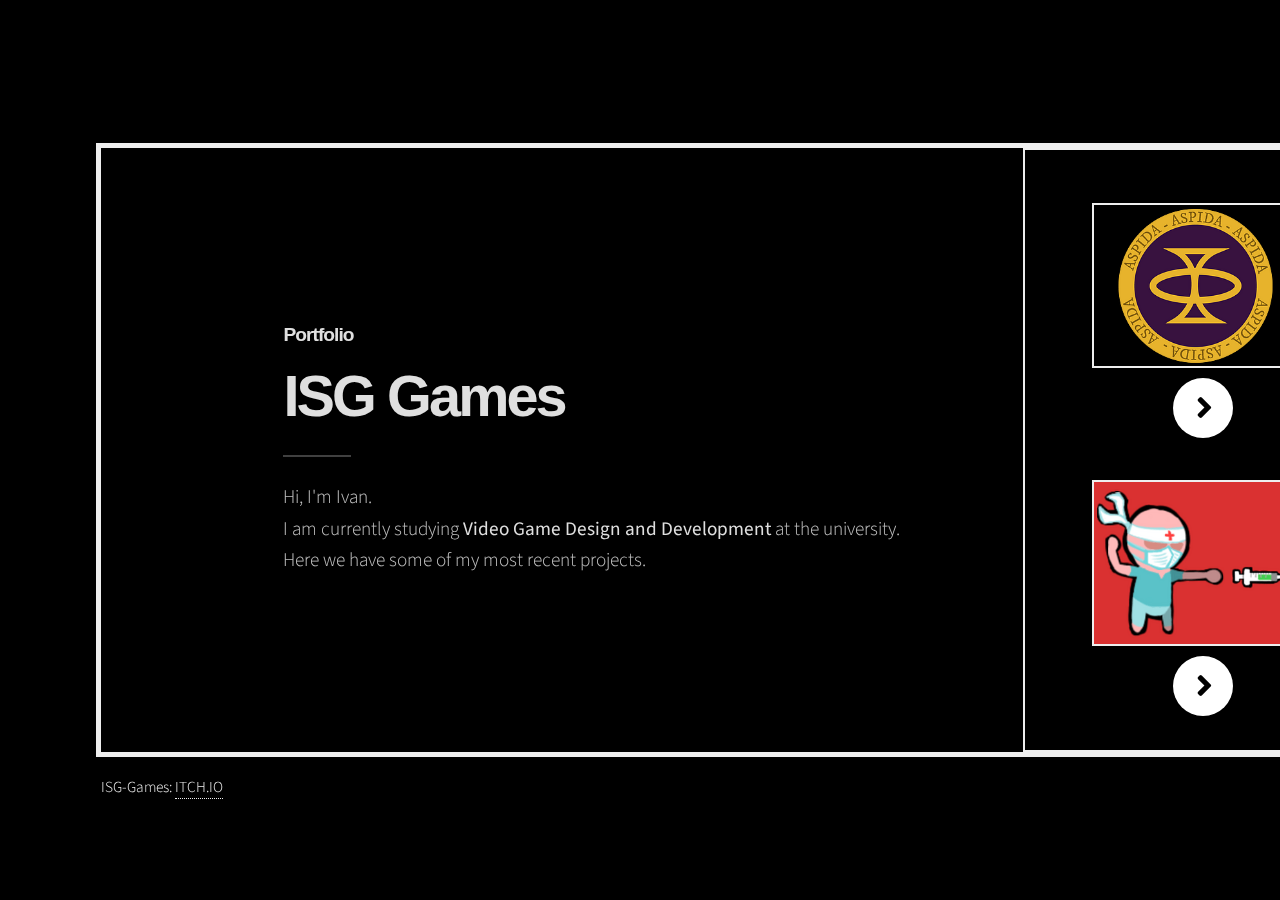
==== commit 44cccc69: "PonerCaratulas" ====
--- a/index.html
+++ b/index.html
@@ -46,27 +46,37 @@
 								</div>
 							</section>
 
-							<section class="panel spotlight barraCustomEnorme left" style="background-color:black;">
+							<section class="panel spotlight barraBotones align-center" style="background-color:black;border: 2px solid #EEEEEE;">
+								<div class="content span-7">
+									<img style="border: 2px solid #EEEEEE;" src="zMisAssets/B_Aspida.png" width="100%" alt="Aspida"/>
+									<ul class="actions" style="margin:0 auto;margin-top:10px;">
+										<li><a onclick="activarAspida()" href="#ivanAspida" class="button primary colorCustom circle icon solid fa-angle-right">Aspida</a></li>
+									</ul>
+									<br>
+									<img style="border: 2px solid #EEEEEE;" src="zMisAssets/B_Covid.png" width="100%" alt="Covid"/>
+									<ul class="actions" style="margin:0 auto;margin-top:10px;">
+										<li><a onclick="activarCovid()" href="#ivanCovid" class="button primary colorCustom circle icon solid fa-angle-right">Covid</a></li>
+									</ul>
+								</div>
+							</section>
+							<!--
+							<section class="panel spotlight barraCustomEnorme" style="background-color:black;">
 								<div class="span-1-25">
 									<ul class="contact-icons color2">
-										<li><img src="zMisAssets/B_Aspida.png" width="60%" alt="Aspida"/> <a onclick="activarAspida()" href="#ivanAspida" class="button primary colorCustom circle icon solid fa-angle-right">Aspida</a></li>
-										<li><img src="zMisAssets/B_Covid.png" width="60%" alt="Covid"/> <a onclick="activarCovid()" href="#ivanCovid" class="button primary colorCustom circle icon solid fa-angle-right">Covid</a></li>
+										<li><img style="border: 2px solid #EEEEEE;" src="zMisAssets/B_Aspida.png" width="72%" alt="Aspida"/> <a onclick="activarAspida()" href="#ivanAspida" class="button primary colorCustom circle icon solid fa-angle-right">Aspida</a></li>
+										<li><img style="border: 2px solid #EEEEEE;" src="zMisAssets/B_Covid.png" width="72%" alt="Covid"/> <a onclick="activarCovid()" href="#ivanCovid" class="button primary colorCustom circle icon solid fa-angle-right">Covid</a></li>
+										<li><img style="border: 2px solid #EEEEEE;" src="zMisAssets/B_Fear.png" width="72%" alt="Fear"/> <a onclick="activarFear()" href="#ivanFear" class="button primary colorCustom circle icon solid fa-angle-right">Next</a></li>
 									</ul>
 								</div>
 								<div class="span-1-25">
 									<ul class="contact-icons color2">
-										<li><img src="zMisAssets/B_Aspida.png" width="60%" alt="Aspida"/> <a onclick="activarAspida()" href="#ivanAspida" class="button primary colorCustom circle icon solid fa-angle-right">Aspida</a></li>
-										<li><img src="zMisAssets/B_Covid.png" width="60%" alt="Covid"/> <a onclick="activarCovid()" href="#ivanCovid" class="button primary colorCustom circle icon solid fa-angle-right">Covid</a></li>
-									</ul>
-								</div>
-								<ul class="actions">
-									<li><a onclick="activarFear()" href="#ivanFear" class="button primary colorCustom circle icon solid fa-angle-right">Next</a></li>
-									<li><a onclick="activarCinctorres()" href="#ivanCinctorres" class="button primary colorCustom circle icon solid fa-angle-right">Next</a></li>
-									<li><a onclick="activarTable()" href="#ivanTable" class="button primary colorCustom circle icon solid fa-angle-right">Next</a></li>
-									<li><a onclick="activarTetris()" href="#ivanTetris" class="button primary colorCustom circle icon solid fa-angle-right">Next</a></li>
-								</ul>
-							</section>
-
+										<li><img style="border: 2px solid #EEEEEE;" src="zMisAssets/B_Cinctorres.png" width="72%" alt="Cinctorres"/> <a onclick="activarCinctorres()" href="#ivanCinctorres" class="button primary colorCustom circle icon solid fa-angle-right">Next</a></li>
+										<li><img style="border: 2px solid #EEEEEE;" src="zMisAssets/B_Table.png" width="72%" alt="Table"/> <a onclick="activarTable()" href="#ivanTable" class="button primary colorCustom circle icon solid fa-angle-right">Next</a></li>
+										<li><img style="border: 2px solid #EEEEEE;" src="zMisAssets/B_Tetris.png" width="72%" alt="Tetris"/> <a onclick="activarTetris()" href="#ivanTetris" class="button primary colorCustom circle icon solid fa-angle-right">Next</a></li>
+									</ul>
+								</div>
+							</section>
+							-->
 							<section class="panel spotlight barraCustomEnorme left" style="background-color:black;"> </section>
 							<section class="panel spotlight barraCustom3 left" style="background-color:#EEEEEE;"> </section>
 
--- a/historial/assets/css/main.css
+++ b/historial/assets/css/main.css
@@ -2600,6 +2600,9 @@
 		.panel.barraCustomMedia {
 			width: 12rem;
 		}
+		.panel.barraBotones {
+			width: 18rem;
+		}
 		.panel.barraCustomPeque {
 			width: 6rem;
 		}
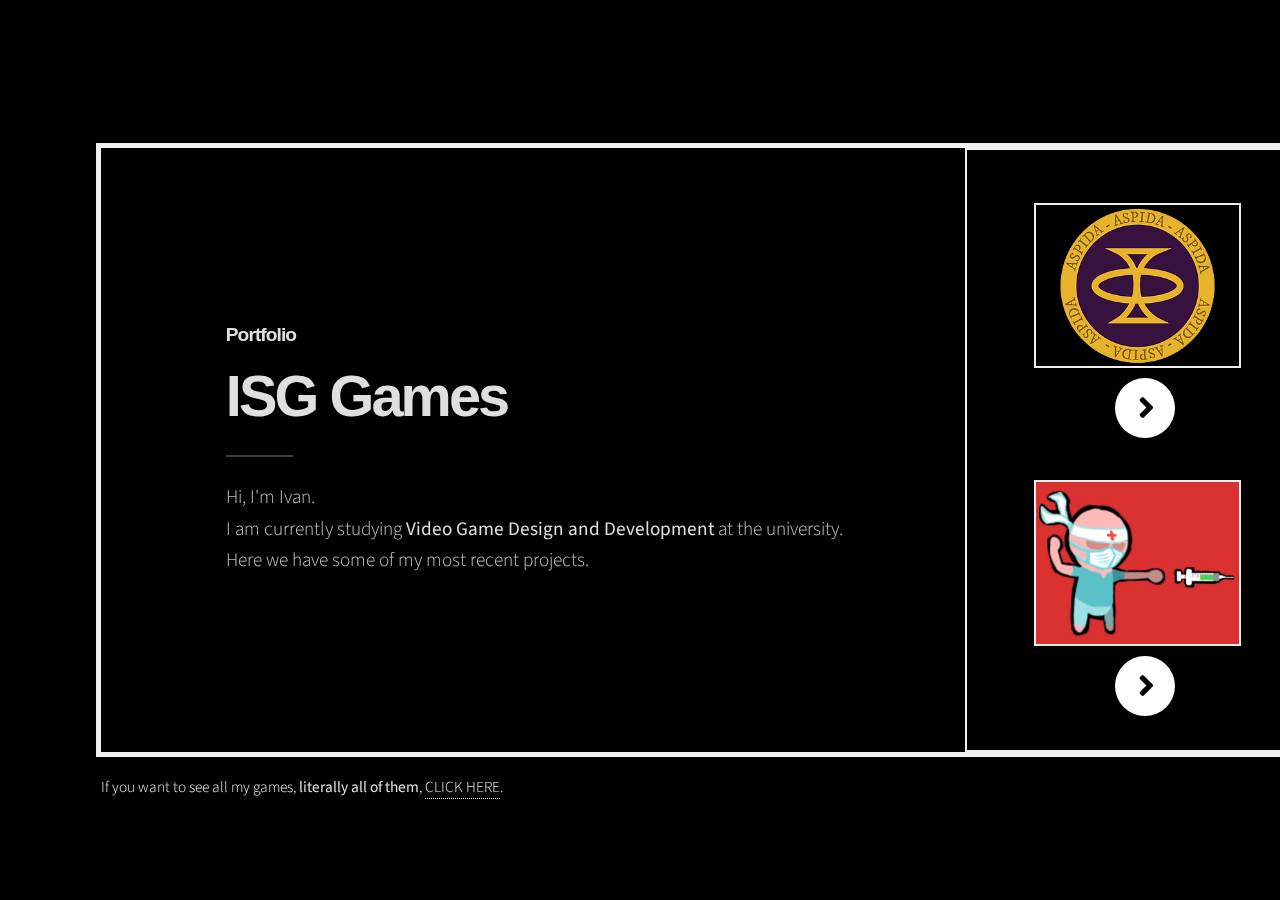
==== commit 2c42b2ef: "SoloFaltaCinctorres" ====
--- a/index.html
+++ b/index.html
@@ -27,7 +27,8 @@
 					<div id="wrapper">
 
 						<div style="color:#EEEEEE;" class="publicidad">
-							ISG-Games: <a href="https://isg-games.itch.io/">ITCH.IO</a><!--PONER TANTOS ENLACES COMO QUIERA-->
+							If you want to see all my games, <b>literally all of them</b>, 
+							<a href="https://isg-games.github.io/historial">CLICK HERE</a>.
 							<p></p>
 						</div>
 
@@ -59,24 +60,33 @@
 									</ul>
 								</div>
 							</section>
-							<!--
-							<section class="panel spotlight barraCustomEnorme" style="background-color:black;">
-								<div class="span-1-25">
-									<ul class="contact-icons color2">
-										<li><img style="border: 2px solid #EEEEEE;" src="zMisAssets/B_Aspida.png" width="72%" alt="Aspida"/> <a onclick="activarAspida()" href="#ivanAspida" class="button primary colorCustom circle icon solid fa-angle-right">Aspida</a></li>
-										<li><img style="border: 2px solid #EEEEEE;" src="zMisAssets/B_Covid.png" width="72%" alt="Covid"/> <a onclick="activarCovid()" href="#ivanCovid" class="button primary colorCustom circle icon solid fa-angle-right">Covid</a></li>
-										<li><img style="border: 2px solid #EEEEEE;" src="zMisAssets/B_Fear.png" width="72%" alt="Fear"/> <a onclick="activarFear()" href="#ivanFear" class="button primary colorCustom circle icon solid fa-angle-right">Next</a></li>
-									</ul>
-								</div>
-								<div class="span-1-25">
-									<ul class="contact-icons color2">
-										<li><img style="border: 2px solid #EEEEEE;" src="zMisAssets/B_Cinctorres.png" width="72%" alt="Cinctorres"/> <a onclick="activarCinctorres()" href="#ivanCinctorres" class="button primary colorCustom circle icon solid fa-angle-right">Next</a></li>
-										<li><img style="border: 2px solid #EEEEEE;" src="zMisAssets/B_Table.png" width="72%" alt="Table"/> <a onclick="activarTable()" href="#ivanTable" class="button primary colorCustom circle icon solid fa-angle-right">Next</a></li>
-										<li><img style="border: 2px solid #EEEEEE;" src="zMisAssets/B_Tetris.png" width="72%" alt="Tetris"/> <a onclick="activarTetris()" href="#ivanTetris" class="button primary colorCustom circle icon solid fa-angle-right">Next</a></li>
-									</ul>
-								</div>
-							</section>
-							-->
+							<section class="panel spotlight barraBotones align-center" style="background-color:black;border: 2px solid #EEEEEE;">
+								<div class="content span-7">
+									<img style="border: 2px solid #EEEEEE;" src="zMisAssets/B_Fear.png" width="100%" alt="Fear"/>
+									<ul class="actions" style="margin:0 auto;margin-top:10px;">
+										<li><a onclick="activarFear()" href="#ivanFear" class="button primary colorCustom circle icon solid fa-angle-right">Fear</a></li>
+									</ul>
+									<br>
+									<img style="border: 2px solid #EEEEEE;" src="zMisAssets/B_Cinctorres.png" width="100%" alt="Cinctorres"/>
+									<ul class="actions" style="margin:0 auto;margin-top:10px;">
+										<li><a onclick="activarCinctorres()" href="#ivanCinctorres" class="button primary colorCustom circle icon solid fa-angle-right">Cinctorres</a></li>
+									</ul>
+								</div>
+							</section>
+							<section class="panel spotlight barraBotones align-center" style="background-color:black;border: 2px solid #EEEEEE;">
+								<div class="content span-7">
+									<img style="border: 2px solid #EEEEEE;" src="zMisAssets/B_Table.png" width="100%" alt="Table"/>
+									<ul class="actions" style="margin:0 auto;margin-top:10px;">
+										<li><a onclick="activarTable()" href="#ivanTable" class="button primary colorCustom circle icon solid fa-angle-right">Table</a></li>
+									</ul>
+									<br>
+									<img style="border: 2px solid #EEEEEE;" src="zMisAssets/B_Tetris.png" width="100%" alt="Tetris"/>
+									<ul class="actions" style="margin:0 auto;margin-top:10px;">
+										<li><a onclick="activarTetris()" href="#ivanTetris" class="button primary colorCustom circle icon solid fa-angle-right">Tetris</a></li>
+									</ul>
+								</div>
+							</section>
+
 							<section class="panel spotlight barraCustomEnorme left" style="background-color:black;"> </section>
 							<section class="panel spotlight barraCustom3 left" style="background-color:#EEEEEE;"> </section>
 
@@ -291,8 +301,8 @@
 							<section class="cosasTetris panel spotlight barraCustom3 left" style="background-color:#EEEEEE;"> </section>
 
 						<!-- Copyright -->
-							<div style="color:#AAAAAA;" class="copyright">&copy; Ethereal. Design: <a href="https://html5up.net">HTML5 UP</a>.
-							<br><a style="font-size: 0.5rem;"href="https://www.flaticon.com/free-icons/screen-rotate" title="screen rotate icons">Screen rotate icons created by Flipicon - Flaticon.</a>
+							<div style="color:#AAAAAA;" class="copyright">&copy; Ethereal. Design: <a target="_blank" href="https://html5up.net">HTML5 UP</a>.
+							<br><a target="_blank" style="font-size: 0.5rem;"href="https://www.flaticon.com/free-icons/screen-rotate" title="screen rotate icons">Screen rotate icons created by Flipicon - Flaticon.</a>
 							</div>
 
 					</div>
--- a/historial/assets/css/main.css
+++ b/historial/assets/css/main.css
@@ -2604,10 +2604,10 @@
 			width: 18rem;
 		}
 		.panel.barraCustomPeque {
-			width: 6rem;
+			width: 3rem;
 		}
 		.panel.barraCustomEnorme {
-			width: 84rem;
+			width: 111rem;
 		}
 		.panel.barraCustom2 {
 			width: 31rem;
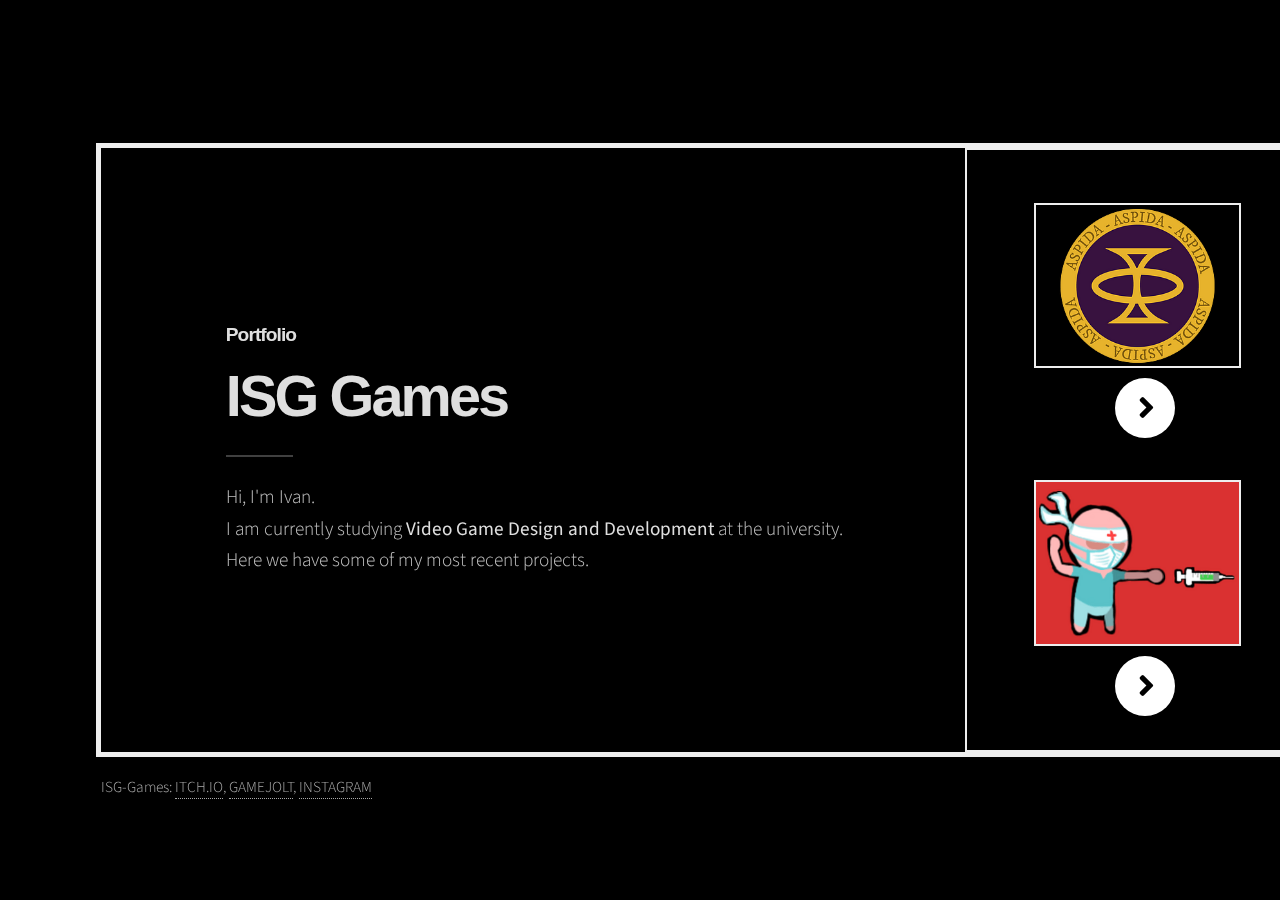
==== commit a012be2b: "TodoPerf" ====
--- a/index.html
+++ b/index.html
@@ -26,9 +26,11 @@
 				<!-- Wrapper -->
 					<div id="wrapper">
 
-						<div style="color:#EEEEEE;" class="publicidad">
-							If you want to see all my games, <b>literally all of them</b>, 
-							<a href="https://isg-games.github.io/historial">CLICK HERE</a>.
+						<div style="color:#AAAAAA;" class="publicidad">
+							ISG-Games: <a target="_blank" href="https://isg-games.itch.io/">ITCH.IO</a>, 
+							<a target="_blank" href="https://gamejolt.com/@ISG_Games">GAMEJOLT</a>, 
+							<a target="_blank" href="https://www.instagram.com/isg.games/">INSTAGRAM</a>
+							<!--PONER TANTOS ENLACES COMO QUIERA-->
 							<p></p>
 						</div>
 
@@ -84,6 +86,13 @@
 									<ul class="actions" style="margin:0 auto;margin-top:10px;">
 										<li><a onclick="activarTetris()" href="#ivanTetris" class="button primary colorCustom circle icon solid fa-angle-right">Tetris</a></li>
 									</ul>
+								</div>
+							</section>
+							<section class="panel spotlight barraBotones align-center" style="background-color:black;border: 2px solid #EEEEEE;">
+								<div class="content span-7" style="color:#EEEEEE;">
+									If you want to see all my games, <b>literally all of them, </b>
+									<br>
+									<a class="button primary colorCustom" href="https://isg-games.github.io/historial">CLICK HERE</a>
 								</div>
 							</section>
 
--- a/historial/assets/css/main.css
+++ b/historial/assets/css/main.css
@@ -176,14 +176,19 @@
 	}
 
 		body:before {
+			border: 5px solid white;
+			border-radius: 50%;
+			border-top: 5px solid black;
+			width: 120px;
+			height: 120px;
 			-moz-animation: load-spinner 1s infinite linear;
 			-webkit-animation: load-spinner 1s infinite linear;
 			-ms-animation: load-spinner 1s infinite linear;
 			animation: load-spinner 1s infinite linear;
-			-moz-transition: opacity 0.25s ease;
-			-webkit-transition: opacity 0.25s ease;
-			-ms-transition: opacity 0.25s ease;
-			transition: opacity 0.25s ease;
+			-moz-transition: opacity 0.5s ease;
+			-webkit-transition: opacity 0.5s ease;
+			-ms-transition: opacity 0.5s ease;
+			transition: opacity 0.5s ease;
 			-moz-transition-delay: 0s;
 			-webkit-transition-delay: 0s;
 			-ms-transition-delay: 0s;
@@ -197,10 +202,6 @@
 			width: 4rem;
 			height: 4rem;
 			margin: -2rem 0 0 -2rem;
-			background-image: url("data:image/svg+xml;charset=utf8,%3Csvg xmlns='http://www.w3.org/2000/svg' xmlns:xlink='http://www.w3.org/1999/xlink' width='96px' height='96px' viewBox='0 0 96 96' zoomAndPan='disable'%3E%3Cstyle%3Ecircle %7Bfill: transparent%3B stroke: %232e2b37%3B stroke-width: 1.5px%3B %7D%3C/style%3E%3Cdefs%3E%3CclipPath id='corner'%3E%3Cpolygon points='0,0 48,0 48,48 96,48 96,96 0,96' /%3E%3C/clipPath%3E%3C/defs%3E%3Cg clip-path='url(%23corner)'%3E%3Ccircle cx='48' cy='48' r='32'/%3E%3C/g%3E%3C/svg%3E");
-			background-position: center;
-			background-repeat: no-repeat;
-			background-size: 4rem;
 			opacity: 0;
 		}
 
